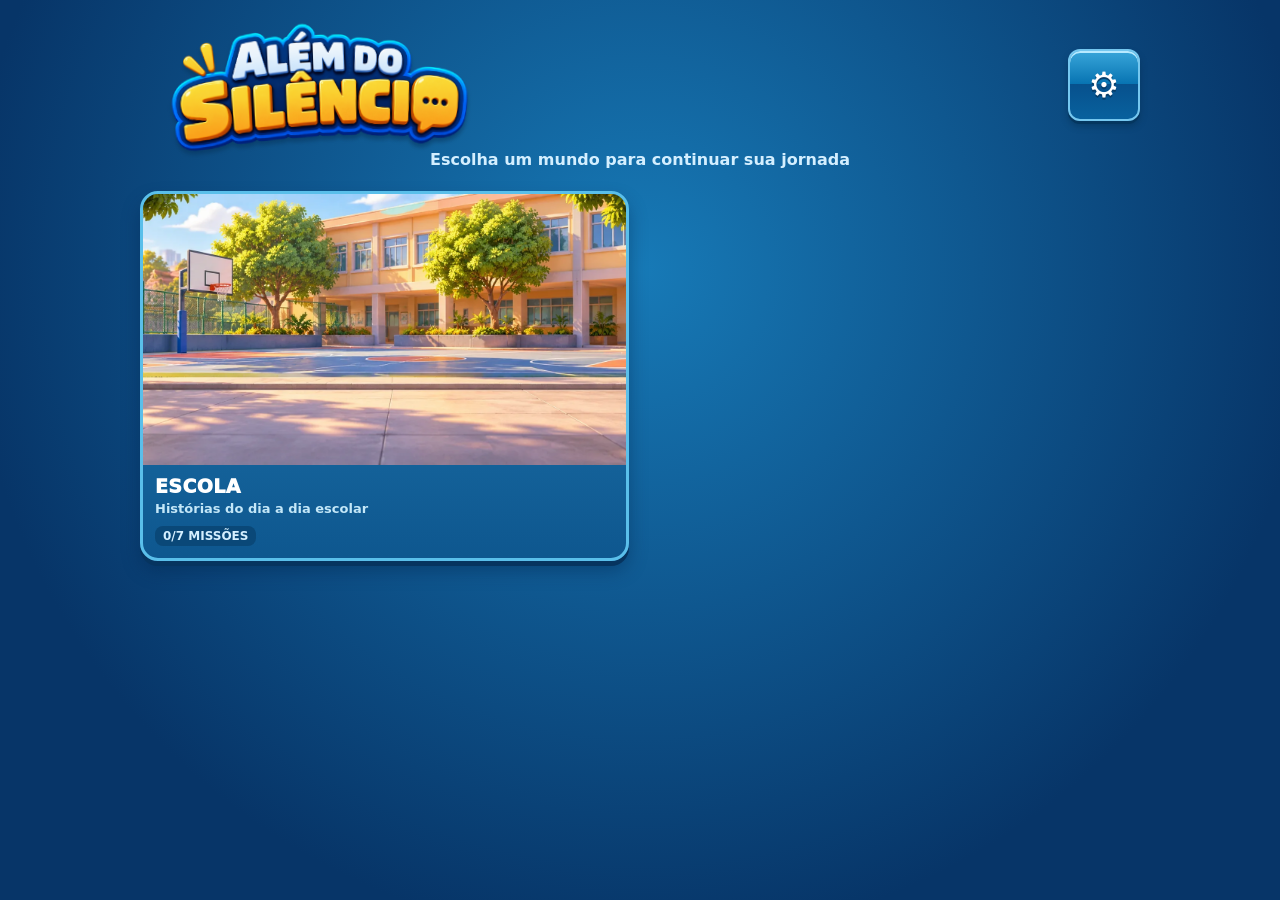
==== index.html @ 33784afb "Deploy build from f1fb8d6c50ee6f59d7b14e1302b7bab1263e22e4" ====
<!doctype html>
<html lang="pt-BR">
<head>
<meta charset="utf-8">
<meta name="viewport" content="width=device-width, initial-scale=1, viewport-fit=cover">
<meta name="theme-color" content="#eda1a8">
<link rel="manifest" href="./manifest.webmanifest">
<link rel="icon" type="image/png" sizes="192x192" href="./assets/icons/icon-192.png">
<link rel="apple-touch-icon" href="./assets/icons/apple-touch-icon.png">
<meta name="apple-mobile-web-app-capable" content="yes">
<meta name="apple-mobile-web-app-status-bar-style" content="black-translucent">
<meta name="apple-mobile-web-app-title" content="Além do Silêncio">
<title>Além do Silêncio — Protótipo</title>
<style>
:root{--bg:#dff4ff;--panel:#f8fcff;--panel2:#e8f5fc;--ink:#183c57;--muted:#5c7890;--mint:#b2f276;--gold:#ffd65a;--line:#a8c9dc}
*{box-sizing:border-box}html,body{margin:0;width:100%;height:100%;overflow:hidden;background:var(--bg);color:var(--ink);font-family:system-ui,-apple-system,BlinkMacSystemFont,"Segoe UI",sans-serif;overscroll-behavior:none}
button{font:inherit;color:inherit;border:0;cursor:pointer;touch-action:manipulation}button[hidden]{display:none!important}
#app{height:100dvh;min-height:100%;width:100%;position:relative;overflow:hidden;background:#dff4ff}
#loadingScreen{position:fixed;inset:0;z-index:1100;display:flex;align-items:center;justify-content:center;transform:none;padding:24px;background:linear-gradient(160deg,#155f98,#062b50);color:#fff;text-align:center;border-radius:0;box-shadow:none}#loadingScreen[hidden]{display:none!important}#loadingScreen .loading-content{width:min(80vw,380px)}#loadingScreen img{display:block;width:100%;height:auto;filter:drop-shadow(0 6px 5px #001d3d88)}#loadingScreen p{margin:24px 0 0;color:#e4f7ff;font-size:clamp(16px,2vw,20px);font-weight:700}#loadingScreen .loading-track{height:10px;margin:18px auto 0;max-width:260px;overflow:hidden;border:1px solid #83d8ff;border-radius:999px;background:#09385f}#loadingProgress{display:block;width:0;height:100%;background:linear-gradient(90deg,#ffcb35,#fff399);transition:width .2s ease}@media(prefers-reduced-motion:reduce){#loadingProgress{transition:none}}
#rotateScreen{display:none;position:fixed;inset:0;z-index:1000;align-items:center;justify-content:center;padding:calc(24px + env(safe-area-inset-top,0px)) calc(24px + env(safe-area-inset-right,0px)) calc(24px + env(safe-area-inset-bottom,0px)) calc(24px + env(safe-area-inset-left,0px));background:linear-gradient(160deg,#0b5187,#062b50);color:#fff;text-align:center;overflow:auto}
#rotateScreen .rotate-content{max-width:340px}#rotateScreen .rotate-icon{width:112px;height:112px;margin:0 auto 24px;display:grid;place-items:center;border:2px solid #86d9ff;border-radius:32px;background:#16699d;box-shadow:0 6px 0 #06375f}#rotateScreen svg{width:76px;height:76px}#rotateScreen h1{margin:0 0 12px;font-size:clamp(24px,7vw,32px);line-height:1.15}#rotateScreen p{margin:0;color:#d9f3ff;font-size:16px;line-height:1.5}#rotateScreen:focus{outline:none}
@media (orientation:portrait) and (max-width:767px){#app{position:fixed;top:0;left:0;width:100dvh;height:100dvw;min-height:0;transform:rotate(90deg) translateY(-100%);transform-origin:top left;overflow:hidden}#rotateScreen{display:none!important}}
#game{position:absolute;inset:0;width:100%;height:100%;display:block;background:#42aef4;touch-action:none}
#game canvas{display:block;width:100%;height:100%;touch-action:none;image-rendering:auto}
#topbar{position:absolute;z-index:4;top:env(safe-area-inset-top,0);left:0;right:0;padding:12px 14px;display:flex;align-items:center;justify-content:space-between;pointer-events:none}
.brand{font-size:11px;letter-spacing:.14em;font-weight:800;text-shadow:0 2px 8px #0008}.top-actions{display:flex;gap:8px;pointer-events:auto}
#topbar{filter:drop-shadow(0 2px 3px #17405a66)}
.iconbtn{background:#f5fbffeF;color:#17405d;border:2px solid #ffffff;border-radius:999px;padding:9px 13px;font-size:12px;font-weight:850;box-shadow:0 3px 0 #19618a55}
#objective{position:absolute;z-index:3;top:64px;left:14px;right:14px;padding:10px 13px;border:2px solid #ffffff;background:#f5fbfff0;border-radius:18px;font-size:12px;color:#174a6c;backdrop-filter:blur(8px);box-shadow:0 4px 0 #16426333}
#controls{position:absolute;z-index:3;left:0;right:0;bottom:calc(10px + env(safe-area-inset-bottom,0));height:116px;pointer-events:none}
#stickBase,#stickRightBase{position:absolute;bottom:2px;width:104px;height:104px;border-radius:50%;background:#203d5980;border:4px solid #ffffffdf;box-shadow:0 4px 0 #143856aa,inset 0 0 0 3px #ffffff40;pointer-events:auto;touch-action:none}#stickBase{left:14px}#stickRightBase{right:14px}
#stick,#stickRight{position:absolute;left:24px;top:24px;width:48px;height:48px;border-radius:50%;background:linear-gradient(145deg,#fff,#c8e7f7);border:3px solid #ffffff;box-shadow:0 4px 12px #102c4677;transform:translate(0,0);pointer-events:none}.stick-label{position:absolute;left:50%;transform:translateX(-50%);bottom:-17px;color:#fff;font-size:9px;font-weight:900;text-shadow:0 2px 4px #000;white-space:nowrap}
#stickRightBase.action-btn{display:flex;flex-direction:column;align-items:center;justify-content:center;gap:4px;padding:0;cursor:pointer;user-select:none;-webkit-user-select:none;transition:transform .08s ease,box-shadow .08s ease}
#stickRightBase.action-btn:active{transform:translateY(3px);box-shadow:0 1px 0 #143856aa,inset 0 0 0 3px #ffffff40}
#stickRightBase .action-icon{width:42px;height:42px;color:#fff;filter:drop-shadow(0 2px 3px #102c4677);pointer-events:none}
#stickRightBase .stick-label{position:static;transform:none;bottom:auto}
#lookLabel{position:absolute;right:18px;bottom:12px;color:#fff9;font-size:10px;text-align:right;text-shadow:0 1px 5px #000;pointer-events:none}
#interact{position:absolute;right:22px;bottom:45px;width:76px;height:76px;border-radius:50%;background:linear-gradient(145deg,#c5ff83,#86dc48);color:#17425e;border:4px solid #fff;font-size:12px;font-weight:900;box-shadow:0 5px 0 #35794c,0 8px 18px #0004;pointer-events:auto;display:none}
#dialogue,#modal{position:absolute;z-index:8;inset:0;background:#17456870;display:none;align-items:flex-end;justify-content:center;padding:16px 14px calc(16px + env(safe-area-inset-bottom,0));backdrop-filter:blur(3px)}
.dialog-card,.modal-card{width:100%;max-width:520px;background:#f8fcff;border:2px solid #ffffff;border-radius:4px;padding:18px;color:var(--ink);box-shadow:0 16px 50px #123c5b55;max-height:88%;overflow:auto}
.eyebrow{font-size:10px;letter-spacing:.16em;text-transform:uppercase;color:#337d6a;font-weight:850}
h1,h2,p{margin-top:0}h1{font-size:30px;line-height:1.05;margin-bottom:10px}h2{font-size:21px;margin-bottom:10px}.dialog-card h2{margin-top:7px}
.bodycopy{font-size:14px;line-height:1.55;color:#36536a;margin-bottom:14px}
.choices{display:grid;gap:9px;margin-top:14px}
.choice{background:#e8f4fb;border:1px solid #b8d3e3;border-radius:16px;padding:13px;text-align:left;font-size:13px;line-height:1.35;color:#183c57}
.choice:active{transform:scale(.99);background:#d5ecf8}
.primary{background:var(--mint);color:#102438;border-radius:14px;padding:13px 16px;font-weight:850;width:100%;font-size:14px}
.secondary{background:#eaf5fb;border:1px solid #b5d0e0;border-radius:14px;padding:12px 14px;width:100%;font-size:13px;color:#214a66}
.row{display:flex;gap:9px}.row>*{flex:1}
.small{font-size:11px;color:#5c7890;line-height:1.45}
#toast{position:absolute;z-index:5;left:16px;right:16px;bottom:165px;background:#f5fbfff2;color:#1e4964;border:2px solid #ffffff;border-radius:16px;padding:12px 14px;font-size:12px;line-height:1.45;display:none;box-shadow:0 5px 16px #123c5b44}
#startScreen{position:absolute;z-index:7;inset:0;background:linear-gradient(180deg,#e58f9b66 0%,#28486455 40%,#17364cee 72%,#102640 100%),radial-gradient(ellipse at 50% 25%,#ffd28a,transparent 48%);display:flex;align-items:flex-end;padding:28px 22px calc(26px + env(safe-area-inset-bottom,0))}
.start-content{width:100%;max-width:500px;margin:auto}
.kicker{color:var(--mint);font-size:10px;letter-spacing:.2em;font-weight:900}
.subtitle{color:#d0dbea;font-size:15px;line-height:1.45;margin:0 0 22px}
.start-art{height:34vh;min-height:190px;max-height:310px;position:relative;margin:0 -4px 22px;overflow:hidden;border-radius:3px;border:3px solid #18354e;image-rendering:auto;background:linear-gradient(#31a8f2 0%,#b0eaff 48%,#a1e65d 49%,#43bf50 100%);border:2px solid #ffffffaa;box-shadow:0 10px 24px #08213e66}
.school{position:absolute;left:12%;right:12%;top:28%;height:44%;background:linear-gradient(90deg,#e47d3e,#f09a4d);clip-path:polygon(8% 0,92% 0,100% 100%,0 100%);box-shadow:0 8px 20px #17243a66}
.school:before{content:"";position:absolute;inset:16% 8%;background:repeating-linear-gradient(90deg,#37a6cd 0 13%,transparent 13% 19%)}
.sun{position:absolute;width:70px;height:70px;border-radius:50%;background:#ffe16a;right:14%;top:10%;box-shadow:0 0 50px #fff9}
.path{position:absolute;bottom:-15%;left:35%;width:30%;height:65%;background:#f2ce58;clip-path:polygon(38% 0,62% 0,100% 100%,0 100%)}
.start-note{font-size:11px;color:#b8c5d8;margin-top:12px;text-align:center}
#helpBadge{position:absolute;z-index:4;left:14px;bottom:calc(145px + env(safe-area-inset-bottom,0));background:#101a2bd9;border:1px solid #ffffff35;border-radius:12px;padding:8px 10px;font-size:10px}
#progressbar{height:5px;background:#ffffff20;border-radius:99px;overflow:hidden;margin:10px 0 14px}
#progressfill{height:100%;width:0;background:var(--mint);transition:width .3s}

/* Apresentacao visual: storyboard, falas curtas e foco no personagem. */
#dialogue{align-items:center;padding:12px 12px calc(12px + env(safe-area-inset-bottom,0));}
.dialog-card{padding:16px;max-height:90%;border-radius:24px;background:linear-gradient(155deg,#1c2d47,#142137);border:1px solid #ffffff30;}
.story-head{display:flex;align-items:center;justify-content:space-between;margin-bottom:12px}
.story-step{font-size:10px;font-weight:900;letter-spacing:.14em;color:#8ee0c1}
.story-dots{display:flex;gap:5px;align-items:center}
.story-dots i{display:block;width:6px;height:6px;border-radius:50%;background:#ffffff35}
.story-dots i.active{width:19px;border-radius:9px;background:#8ee0c1}
.story-visual{position:relative;height:178px;border-radius:19px;overflow:hidden;margin-bottom:14px;background:linear-gradient(180deg,#38a8ef 0%,#c4edff 52%,#8ae055 53%,#45bc4a 100%);border:2px solid #ffffff55}
.story-visual:before{content:"";position:absolute;left:8%;right:8%;bottom:30px;height:72px;background:linear-gradient(#f3a054 0 12%,#e17d42 13% 100%);clip-path:polygon(8% 0,92% 0,100% 100%,0 100%);opacity:.96}
.story-visual:after{content:"";position:absolute;left:0;right:0;bottom:25px;height:3px;background:#e1e8db88;transform:rotate(-2deg)}
.story-sun{position:absolute;right:13%;top:17px;width:39px;height:39px;border-radius:50%;background:#ffe16a;box-shadow:0 0 34px #fff7}
.story-ball{position:absolute;left:13%;bottom:30px;width:28px;height:28px;border:3px solid #f7f4e9;border-radius:50%;background:radial-gradient(circle at 50% 50%,#263b50 0 23%,transparent 25%);box-shadow:0 3px 6px #0005;z-index:2}
.story-ball:before,.story-ball:after{content:"";position:absolute;background:#263b50;border-radius:50%}
.story-ball:before{width:9px;height:9px;left:6px;top:1px}.story-ball:after{width:8px;height:8px;right:1px;bottom:3px}
.story-bench{position:absolute;left:50%;bottom:44px;width:116px;height:8px;transform:translateX(-50%);background:#684f40;border-radius:3px;box-shadow:0 12px 0 -2px #684f40;z-index:2}
.story-bench:before,.story-bench:after{content:"";position:absolute;top:5px;width:5px;height:28px;background:#4b3b34}
.story-bench:before{left:10px}.story-bench:after{right:10px}
.story-lucas{position:absolute;z-index:3;left:50%;bottom:50px;width:46px;height:78px;transform:translateX(-50%)}
.story-lucas .head{position:absolute;top:0;left:13px;width:22px;height:24px;border-radius:48% 48% 45% 45%;background:#d8a982;box-shadow:inset 0 6px 0 #302a2b}
.story-lucas .body{position:absolute;left:5px;top:22px;width:36px;height:40px;border-radius:12px 12px 5px 5px;background:#263f5a}
.story-lucas .leg{position:absolute;top:54px;width:17px;height:16px;border-radius:4px;background:#202d3b}
.story-lucas .leg.one{left:5px;transform:rotate(12deg)}.story-lucas .leg.two{right:5px;transform:rotate(-12deg)}
.story-scene-label{position:absolute;left:12px;top:11px;padding:6px 9px;border-radius:99px;background:#102438b8;color:#f4f7fb;font-size:9px;font-weight:900;letter-spacing:.1em}
.story-title{font-size:23px;line-height:1.05;margin:0 0 10px}
.story-track{display:grid;grid-template-columns:repeat(3,minmax(0,1fr));gap:7px;margin:12px 0}
.story-tile{min-width:0;background:#253a55;border:1px solid #ffffff17;border-radius:14px;padding:10px 8px 9px;text-align:center}
.story-tile .tile-icon{display:grid;place-items:center;width:32px;height:32px;margin:0 auto 7px;border-radius:11px;background:#8ee0c11a;font-size:18px}
.story-tile strong{display:block;font-size:9px;letter-spacing:.09em;color:#8ee0c1;margin-bottom:4px}
.story-tile span{display:block;font-size:11px;line-height:1.2;color:#e5edf6}
.story-quote{display:flex;gap:10px;align-items:center;padding:11px 12px;background:#101a2b;border:1px solid #ffffff20;border-radius:15px;margin:12px 0}
.quote-mark{font-size:27px;line-height:1;color:#8ee0c1;font-weight:900}
.story-quote p{font-size:13px;line-height:1.3;margin:0;color:#f4f7fb}
.story-foot{font-size:10px;line-height:1.35;color:#b8c5d8;margin:8px 2px 12px}
.story-choices{display:grid;gap:8px;margin:12px 0}
.story-choice{display:flex;align-items:center;gap:11px;width:100%;min-height:61px;padding:10px 12px;border-radius:15px;background:#253a55;border:1px solid #526681;text-align:left}
.story-choice:active{transform:scale(.99);background:#34506e}
.choice-symbol{display:grid;place-items:center;flex:0 0 38px;width:38px;height:38px;border-radius:12px;background:#8ee0c11c;font-size:19px}
.choice-copy{display:block;min-width:0}.choice-copy strong{display:block;font-size:13px;margin-bottom:3px}.choice-copy small{display:block;font-size:11px;line-height:1.25;color:#bfccdc}
.feedback-hero{display:flex;align-items:center;gap:12px;margin:6px 0 14px;padding:13px;border-radius:16px;background:linear-gradient(100deg,#284a52,#243951);border:1px solid #8ee0c133}
.feedback-symbol{display:grid;place-items:center;flex:0 0 45px;height:45px;border-radius:14px;background:#8ee0c126;color:#8ee0c1;font-size:25px}
.feedback-hero strong{display:block;font-size:15px}.feedback-hero span{display:block;font-size:11px;color:#c5d4e2;margin-top:3px}
.learning-pill{display:inline-flex;align-items:center;gap:6px;padding:7px 9px;border-radius:99px;background:#8ee0c119;color:#b8f1dc;font-size:10px;font-weight:800;margin:2px 3px 2px 0}
.support-note{display:flex;align-items:flex-start;gap:10px;margin:10px 0;padding:11px 12px;border-radius:15px;background:#20374a;border:1px solid #8ee0c133}
.support-icon{display:grid;place-items:center;flex:0 0 32px;width:32px;height:32px;border-radius:10px;background:#8ee0c11a;font-size:17px}
.support-note strong{display:block;font-size:9px;letter-spacing:.1em;color:#8ee0c1;margin:1px 0 4px}
.support-note p{font-size:11px;line-height:1.35;color:#e1eaf2;margin:0}
.badge-unlock{position:relative;display:flex;align-items:center;gap:12px;padding:10px 13px;margin:8px 0 13px;border-radius:17px;background:linear-gradient(105deg,#fff2b8,#ffdb70 58%,#ffefb0);border:2px solid #fff;color:#49370d;box-shadow:0 5px 0 #c58c30,0 8px 18px #0003;overflow:hidden;animation:badge-panel-in .55s cubic-bezier(.2,.85,.25,1.18) both}
.badge-medal{position:relative;display:grid;place-items:center;flex:0 0 52px;width:52px;height:52px;border-radius:50%;background:radial-gradient(circle at 34% 27%,#fff8b1 0 9%,#ffc92e 10% 43%,#e78d17 44% 68%,#b96013 69%);border:3px solid #fff5bf;box-shadow:0 2px 0 #ad671d,inset 0 0 0 2px #e89d1b;animation:medal-drop .85s cubic-bezier(.16,.82,.24,1.35) both}
.badge-medal:before,.badge-medal:after{content:"";position:absolute;z-index:-1;top:35px;width:14px;height:21px;background:linear-gradient(#ee4a50,#bb2738);clip-path:polygon(0 0,100% 0,82% 100%,50% 78%,18% 100%)}
.badge-medal:before{left:5px;transform:rotate(12deg)}.badge-medal:after{right:5px;transform:rotate(-12deg);background:linear-gradient(#4aa9e7,#2674bf)}
.badge-medal span{color:#fff9c7;font-size:25px;text-shadow:0 2px 2px #a65210}
.badge-copy{display:block;min-width:0;flex:1}.badge-copy strong{display:block;font-size:9px;letter-spacing:.13em;color:#916012}.badge-copy b{display:block;font-size:15px;margin:2px 0}.badge-copy small{display:block;font-size:10px;color:#705322}
.badge-spark{position:absolute;right:12px;top:7px;color:#fff;font-size:24px;text-shadow:0 1px 6px #e79b18;animation:spark-twinkle 1s ease-in-out infinite alternate}
@keyframes medal-drop{0%{opacity:0;transform:translateY(-70px) rotate(-55deg) scale(.25)}65%{opacity:1;transform:translateY(4px) rotate(12deg) scale(1.18)}82%{transform:translateY(-3px) rotate(-5deg) scale(.96)}100%{transform:translateY(0) rotate(0) scale(1)}}
@keyframes badge-panel-in{0%{opacity:0;transform:translateY(-24px) scale(.92)}100%{opacity:1;transform:translateY(0) scale(1)}}
@keyframes spark-twinkle{from{opacity:.45;transform:scale(.75) rotate(-12deg)}to{opacity:1;transform:scale(1.1) rotate(15deg)}}
@media(prefers-reduced-motion:reduce){.badge-unlock,.badge-medal,.badge-spark{animation:none}}
.journal-badges{display:grid;gap:7px;margin:12px 0}
.journal-badge-copy{display:block}.journal-badge-copy small{display:block;color:var(--gold);font-size:8px;font-weight:900;letter-spacing:.12em}.journal-badge-copy strong{display:block;font-size:11px;margin-top:2px}
.completion-actions{margin-top:12px}
.journal-hero{display:flex;align-items:center;gap:12px;padding:14px;border-radius:18px;background:linear-gradient(120deg,#284852,#243951);border:1px solid #8ee0c133;margin:12px 0}
.journal-book{display:grid;place-items:center;flex:0 0 54px;height:54px;border-radius:16px;background:#8ee0c122;font-size:29px;transform:rotate(-4deg)}
.journal-hero h2{font-size:19px;margin:4px 0 0}.journal-count{margin-left:auto;align-self:flex-start;padding:6px 8px;border-radius:99px;background:#101a2b80;color:#cceede;font-size:9px;font-weight:850;white-space:nowrap}
.journal-path{margin:10px 0 16px}.journal-path .story-tile{padding:9px 5px}.journal-path .story-tile strong{font-size:8px}.journal-path .story-tile span{font-size:10px}
.journal-section{display:flex;align-items:center;justify-content:space-between;margin:15px 2px 8px}.journal-section strong{font-size:12px}.journal-section span{font-size:9px;color:var(--muted)}
.journal-entry{margin:0 0 7px;border:1px solid #ffffff1c;border-radius:14px;background:#20314a;overflow:hidden}
.journal-entry summary{display:flex;align-items:center;gap:10px;padding:10px;cursor:pointer;list-style:none;min-height:58px}
.journal-entry summary::-webkit-details-marker{display:none}.journal-entry summary:focus-visible{outline:2px solid var(--mint);outline-offset:-3px;border-radius:14px}
.journal-entry-icon{display:grid;place-items:center;flex:0 0 36px;height:36px;border-radius:12px;background:#8ee0c119;font-size:18px}
.journal-entry-copy{display:block;min-width:0;flex:1}.journal-entry-copy strong{display:block;font-size:11px}.journal-entry-copy small{display:block;color:#bfccdc;font-size:10px;line-height:1.25;margin-top:3px}
.journal-entry-toggle{display:grid;place-items:center;flex:0 0 24px;height:24px;border-radius:50%;background:#ffffff0d;color:var(--mint);font-size:15px}
.journal-entry-toggle:before{content:"+"}.journal-entry[open] .journal-entry-toggle:before{content:"−"}
.journal-entry-body{margin:0;padding:0 13px 12px 56px;color:#dce6f1;font-size:11px;line-height:1.45}
.journal-skills{display:grid;grid-template-columns:repeat(2,minmax(0,1fr));gap:7px;margin:8px 0 14px}
.journal-skill{display:flex;align-items:center;gap:8px;padding:9px;border-radius:13px;background:#21324b;border:1px solid #ffffff14}
.journal-skill-icon{font-size:17px}.journal-skill strong{display:block;font-size:10px}.journal-skill small{display:block;font-size:9px;color:#b8c5d8;margin-top:2px}
.journal-badge{display:flex;align-items:center;gap:9px;padding:10px 12px;margin:12px 0;border-radius:14px;background:#f3cf8517;border:1px solid #f3cf8540}
.journal-badge>span:first-child{font-size:22px}.journal-badge small{display:block;color:var(--gold);font-size:8px;font-weight:900;letter-spacing:.12em}.journal-badge strong{display:block;font-size:11px;margin-top:2px}
.journal-empty{display:grid;place-items:center;text-align:center;padding:16px;border-radius:14px;background:#20314a;color:#c7d5e5;font-size:11px;line-height:1.4}
/* Interface clara inspirada no cartão de conquista; mantém o cenário colorido em destaque. */
#startScreen{color:#fff}
.kicker{color:#d6ff9d;text-shadow:0 1px 5px #17405a}
.subtitle{color:#f0f8ff;text-shadow:0 1px 4px #17405a}
.start-note{color:#e3f2fa;text-shadow:0 1px 4px #17405a}
.brand{display:flex;align-items:center;gap:8px;color:#fff}
.player-avatar{display:block;width:34px;height:34px;border:2px solid #fff;border-radius:50%;box-shadow:0 2px 0 #174c7270;background:#72c9ff}
.story-lucas{position:absolute;z-index:3;left:50%;bottom:2px;width:126px;height:166px;object-fit:contain;transform:translateX(-50%);filter:drop-shadow(0 4px 3px #184d3d44)}
#helpBadge{background:#f7fcffed;color:#214a66;border:2px solid #fff;box-shadow:0 3px 0 #17608b44}
.dialog-card{background:linear-gradient(160deg,#ffffff,#f1f9fe);border:3px solid #244867;border-radius:4px;box-shadow:0 7px 0 #244867}
.story-step{color:#35836f}
.story-dots i{background:#bad0dc}
.story-dots i.active{background:#71c94d}
.story-tile{background:linear-gradient(155deg,#fff,#edf7fc);border:1px solid #d6e8f1;box-shadow:0 3px 8px #2857730c;color:#183c57}
.story-tile .tile-icon{background:#e3f5d8}
.story-tile strong{color:#40844a}
.story-tile span{color:#536f84}
.story-quote{background:#eaf5fc;border:1px solid #cde2ee}
.quote-mark{color:#398c7c}
.story-quote p{color:#21465f}
.story-foot{color:#5c7588}
.story-choice{background:linear-gradient(110deg,#fff,#edf7fc);border:1px solid #c6dce9;color:#183c57;box-shadow:0 3px 0 #d8e9f2}
.story-choice:active{background:#e3f3fb}
.choice-symbol{background:#e0f4d8}
.choice-copy small{color:#5b7488}
.feedback-hero{background:linear-gradient(110deg,#e3f8db,#e9f6ff);border:1px solid #d1e9d0}
.feedback-symbol{background:#d6f1c9;color:#397c45}
.feedback-hero span{color:#5b7488}
.learning-pill{background:#e5f6d9;color:#397447}
.support-note{background:#eaf6fc;border:1px solid #cfe5f0}
.support-icon{background:#dff1fa}
.support-note strong{color:#367b69}
.support-note p{color:#34566d}
.completion-actions .secondary{background:#fff}
.journal-hero{background:linear-gradient(120deg,#e3f7df,#e9f6ff);border:1px solid #cce5d1;color:#183c57}
.journal-book{background:#d7f0d0}
.journal-count{background:#fff;color:#37745f}
.journal-section span{color:#698297}
.journal-entry{background:#fff;border:1px solid #d5e6ef;box-shadow:0 2px 7px #24506a0b}
.journal-entry-copy small{color:#607c90}
.journal-entry-toggle{background:#e7f4ec;color:#37804c}
.journal-entry-body{color:#3e5b70}
.journal-skill{background:#fff;border:1px solid #d8e8ef}
.journal-skill small{color:#698297}
.journal-badge{background:#fff7d9;border:1px solid #f0d486;color:#49370d}
.journal-badge-copy small{color:#916012}
.journal-empty{background:#eef7fb;color:#4f6d82}
.hall-story{background:linear-gradient(180deg,#8ec8dc 0 42%,#d9c7a1 42% 66%,#91664c 66% 100%);image-rendering:auto}
.hall-story:before{left:7%;right:7%;bottom:24px;height:52px;background:repeating-linear-gradient(90deg,#607982 0 3px,#8dc6cb 3px 44px,#607982 44px 48px);clip-path:none;opacity:1}
.hall-story:after{height:9px;bottom:18px;background:repeating-linear-gradient(90deg,#76583f 0 38px,#b18a5e 38px 42px);transform:none}
.hall-window{position:absolute;left:8%;top:20px;width:27%;height:56px;background:linear-gradient(90deg,#8ed5e2 48%,#69858a 49% 53%,#8ed5e2 54%);border:5px solid #76533f;box-shadow:inset 0 -8px #c2e7e6}
.hall-door{position:absolute;left:49%;bottom:23px;width:20%;height:104px;background:linear-gradient(#78b6bd 0 42%,#70503e 43%);border:5px solid #654a3b}
.hall-lockers{position:absolute;right:8%;bottom:23px;width:25%;height:55px;background:repeating-linear-gradient(90deg,#426f78 0 24px,#8eb0a0 24px 28px);border:4px solid #57483d}
.hall-teacher{position:absolute;z-index:1;left:57%;bottom:28px;width:22px;height:56px;background:linear-gradient(#704436 0 20%,#e9ad86 20% 40%,#31856f 40% 80%,#26384c 80%);box-shadow:-6px 9px #26384c,6px 9px #26384c}
.hall-story .story-scene-label{z-index:2}
.support-story{background:linear-gradient(180deg,#9ed6d6 0 44%,#eee4ce 44% 68%,#967654 68% 100%);image-rendering:auto}
.support-story:before{left:11%;right:11%;bottom:22px;height:38px;background:repeating-linear-gradient(90deg,#73553f 0 34px,#b58b5c 34px 38px);clip-path:none;opacity:1}
.support-story:after{height:8px;bottom:18px;background:repeating-linear-gradient(90deg,#76583f 0 38px,#b18a5e 38px 42px);transform:none}
.support-window{position:absolute;left:8%;top:19px;width:24%;height:53px;background:linear-gradient(90deg,#9ed6d6 48%,#60777a 49% 53%,#9ed6d6 54%);border:5px solid #725542}
.support-board{position:absolute;left:42%;top:25px;width:28%;height:47px;background:#e0b879;border:4px solid #8a6548}
.support-books{position:absolute;right:7%;bottom:22px;width:28%;height:61px;background:repeating-linear-gradient(90deg,#b58b5c 0 18px,#7d9b78 18px 36px,#9a7650 36px 54px);border:4px solid #73553f}
.support-story .story-scene-label{z-index:2}
.garden-story{background:linear-gradient(180deg,#83c7e4 0 46%,#b7dc8a 46% 69%,#66ad52 69% 100%);image-rendering:auto}
.garden-story:before{left:0;right:0;bottom:22px;height:45px;background:repeating-linear-gradient(90deg,#d6c39b 0 46px,#c8b58d 46px 50px);clip-path:none;opacity:1}
.garden-story:after{height:7px;bottom:17px;background:#4a8848;transform:none}
.garden-tree{position:absolute;left:17%;bottom:43px;width:13px;height:76px;background:#76523a;box-shadow:-24px -27px 0 5px #2f7845,22px -34px 0 4px #4b9d50,4px -51px 0 8px #6eba59}
.garden-path{position:absolute;left:34%;right:16%;bottom:25px;height:37px;background:#d8c89d;clip-path:polygon(10% 0,90% 0,100% 100%,0 100%)}
.garden-bench{position:absolute;right:12%;bottom:30px;width:66px;height:10px;background:#8c6342;box-shadow:0 5px #704833,7px 7px 0 -2px #704833,52px 7px 0 -2px #704833}
.garden-story .story-scene-label{z-index:2}
.cafeteria-story{background:linear-gradient(180deg,#9ed6e3 0 43%,#f0e7cf 43% 69%,#d6c39b 69% 100%);image-rendering:auto}
.cafeteria-story:before{left:7%;right:7%;bottom:24px;height:56px;background:repeating-linear-gradient(90deg,#9b6248 0 36px,#b87a54 36px 40px);clip-path:none;opacity:1}
.cafeteria-story:after{height:8px;bottom:19px;background:#684b3d;transform:none}
.cafeteria-window{position:absolute;left:8%;top:20px;width:26%;height:54px;background:linear-gradient(90deg,#9ed6d6 47%,#60777a 48% 53%,#9ed6d6 54%);border:5px solid #70523e}
.cafeteria-menu{position:absolute;left:46%;top:22px;width:29%;height:45px;background:#f4d88b;border:5px solid #4f4450}
.cafeteria-table{position:absolute;right:8%;bottom:26px;width:25%;height:25px;background:#b87a54;box-shadow:0 21px #684b3d}
.cafeteria-story .story-scene-label{z-index:2}
.library-story{background:linear-gradient(180deg,#9bcddd 0 43%,#eadfc3 43% 69%,#87674f 69% 100%);image-rendering:auto}
.library-story:before{left:8%;right:8%;bottom:24px;height:52px;background:repeating-linear-gradient(90deg,#704d3c 0 34px,#b17e54 34px 38px);clip-path:none;opacity:1}
.library-story:after{height:8px;bottom:18px;background:#604536;transform:none}
.library-window{position:absolute;left:7%;top:18px;width:23%;height:58px;background:linear-gradient(90deg,#a5e2e4 47%,#60777a 48% 53%,#a5e2e4 54%);border:5px solid #70523e}
.library-shelf{position:absolute;left:42%;top:22px;width:39%;height:91px;background:repeating-linear-gradient(180deg,#8b6044 0 8px,#d0ab73 8px 13px,#739477 13px 23px,#a75c4f 23px 32px,#8b6044 32px 38px);border:5px solid #594238;box-shadow:0 7px #5c4336}
.library-table{position:absolute;right:8%;bottom:28px;width:28%;height:14px;background:#a56d48;box-shadow:0 8px #674934,6px 8px 0 -2px #674934,calc(100% - 12px) 8px 0 -2px #674934}
.library-story .story-scene-label{z-index:2}
.modal-card>div[style*="background:#21324b"]{background:#eaf6fc!important;border:1px solid #d1e5ef}
.modal-card .story-track+.story-foot{color:#5c7588}
@media(max-height:700px){.story-visual{height:140px}.story-tile{padding:7px 5px}.story-tile span{font-size:10px}.dialog-card{padding:13px}}

#objective{font-family:ui-monospace,Consolas,monospace;font-weight:800;border:2px solid #244867;border-radius:2px;box-shadow:0 4px 0 #244867}.iconbtn,.primary,.secondary{border-radius:3px;border:2px solid #244867;box-shadow:0 4px 0 #244867}.story-tile,.story-choice,.journal-entry,.journal-skill,.journal-badge,.journal-empty{border-radius:3px}.start-art{border:3px solid #214363;box-shadow:0 5px 0 #214363}.dialog-card,.modal-card{border-radius:3px;border:3px solid #244867;box-shadow:0 7px 0 #244867}.brand{font-family:ui-monospace,Consolas,monospace}.player-avatar{image-rendering:auto;border-radius:3px}.brand{font-size:10px}.top-actions{gap:5px}#topbar{padding:7px 9px}#objective{top:48px;left:9px;right:9px;padding:7px 10px;font-size:10px;max-width:360px}#helpBadge{bottom:calc(132px + env(safe-area-inset-bottom,0));left:8px;font-size:9px;padding:6px 8px}@media(max-height:420px){#controls{height:90px;bottom:7px}.stick-label{bottom:-12px;font-size:8px}#startScreen{padding:7px 18px!important}.start-art{height:13vh!important;min-height:75px!important;margin:0 0 7px}.start-content h1{font-size:25px;margin-bottom:5px}.subtitle{font-size:12px;margin-bottom:8px}.start-note{font-size:9px;margin-top:6px}.dialog-card{max-height:94%;padding:11px}.story-visual{height:90px}.story-track{margin:6px 0}.story-tile{padding:6px 4px}.story-foot{margin:4px 2px 7px}#dialogue{padding:5px}}

/* Mapa da jornada em tela cheia, responsivo a diferentes orientações. */
#startScreen{display:none;align-items:stretch;padding:0;overflow:hidden;background:#79bb38;color:#fff}
.journey-screen{position:relative;display:grid;grid-template-rows:auto minmax(0,1fr) auto;width:100%;height:100%;isolation:isolate;background:linear-gradient(180deg,#8dd24c 0%,#65ae32 100%);overflow:hidden}
.journey-screen:before,.journey-screen:after{content:"";position:absolute;z-index:-1;pointer-events:none}
.journey-screen:before{inset:0;background:radial-gradient(ellipse at 15% 22%,#a5dc51 0 12%,transparent 13%),radial-gradient(ellipse at 76% 30%,#82c53b 0 17%,transparent 18%),radial-gradient(ellipse at 42% 78%,#8dcc3e 0 18%,transparent 19%),linear-gradient(180deg,#304d27 0 8%,transparent 8% 92%,#477432 92%)}
.journey-screen:after{width:26%;height:130%;right:-4%;top:-12%;background:#30b9d1;clip-path:polygon(55% 0,100% 0,100% 100%,20% 100%,46% 78%,35% 58%,68% 39%,48% 21%);opacity:.92;border-left:8px solid #64e4dd}
.journey-top{display:flex;align-items:center;justify-content:space-between;gap:16px;padding:clamp(10px,2.5vh,22px) clamp(16px,4vw,54px);background:linear-gradient(100deg,#7614c6,#a000df 58%,#6b10b2);border-bottom:4px solid #4c1686;box-shadow:0 4px 0 #ffffff30;z-index:3}
.journey-title{font-size:clamp(16px,3vw,30px);font-weight:1000;letter-spacing:.035em;text-shadow:0 3px 0 #4d1788;white-space:nowrap}.journey-kicker{display:block;font-size:clamp(8px,1.2vw,12px);letter-spacing:.16em;opacity:.8;margin-bottom:2px}
.journey-progress-box{min-width:150px;max-width:34vw;display:flex;align-items:center;gap:10px;background:#43136fb0;border:2px solid #ffffff55;border-radius:5px;padding:7px 12px;font-weight:900;font-size:clamp(10px,1.7vw,16px)}
.journey-progress-icon{display:grid;place-items:center;width:36px;height:36px;flex:none;border-radius:50%;background:#f5d94f;color:#43286d;border:3px solid #fff3a3;font-size:18px;box-shadow:0 3px 0 #3d286b}
.journey-status{display:flex;align-items:center;justify-content:flex-end;gap:clamp(5px,1vw,12px);min-width:0}.journey-totals{display:flex;gap:clamp(5px,1vw,12px);align-items:center;font-size:clamp(9px,1.1vw,13px);font-weight:800;white-space:nowrap}.journey-total{display:flex;align-items:center;gap:4px}.journey-total-icon{font-size:1.3em}
@media(max-width:700px){.journey-top{gap:5px}.journey-title{font-size:clamp(12px,2.5vw,18px)}.journey-totals{gap:5px;font-size:9px}.journey-total{gap:2px}.journey-progress-box{font-size:9px}.journey-progress-icon{width:24px;height:24px}}
.journey-track{position:relative;min-height:0;overflow:hidden}
.journey-terrain{position:absolute;width:100%;height:100%;inset:0}
.journey-river{fill:none;stroke:#168bb5;stroke-width:42;stroke-linecap:round;opacity:.86}.journey-river-light{fill:none;stroke:#53d9dd;stroke-width:5;stroke-linecap:round;stroke-dasharray:20 18;opacity:.8}
.journey-road-shadow{fill:none;stroke:#74852e;stroke-width:50;stroke-linecap:round;stroke-linejoin:round;opacity:.7}.journey-road{fill:none;stroke:#f0cd68;stroke-width:40;stroke-linecap:round;stroke-linejoin:round}
.journey-decor{position:absolute;font-size:clamp(22px,5vh,48px);filter:drop-shadow(0 3px 0 #38682d);user-select:none}.journey-decor.tree{font-size:clamp(23px,5.5vh,54px)}.jd1{left:4%;top:12%}.jd2{left:19%;top:56%}.jd3{left:37%;top:18%}.jd4{left:55%;top:65%}.jd5{left:72%;top:10%}.jd6{left:87%;top:48%}.journey-school{position:absolute;right:4%;top:4%;width:clamp(78px,14vw,170px);height:clamp(48px,12vh,105px);background:#bd7041;border:4px solid #71442d;box-shadow:0 8px 0 #52792c;clip-path:polygon(0 30%,48% 0,100% 30%,100% 100%,0 100%)}.journey-school:before{content:"";position:absolute;inset:40% 15% 0;background:repeating-linear-gradient(90deg,#76d0d2 0 20%,#bd7041 20% 28%)}.journey-school:after{content:"BIBLIOTECA";position:absolute;left:0;right:0;top:31%;text-align:center;font-size:clamp(7px,1.2vh,11px);font-weight:1000;color:white;text-shadow:0 1px #633a28}
.journey-stops{position:absolute;inset:0;margin:0;padding:0;list-style:none}.journey-stop{position:absolute;display:flex;align-items:center;gap:8px;transform:translate(-50%,-50%);max-width:24vw}.journey-stop:nth-child(1){left:9%;top:78%}.journey-stop:nth-child(2){left:23%;top:38%}.journey-stop:nth-child(3){left:38%;top:76%}.journey-stop:nth-child(4){left:51%;top:32%}.journey-stop:nth-child(5){left:66%;top:76%}.journey-stop:nth-child(6){left:79%;top:38%}.journey-stop:nth-child(7){left:90%;top:78%;flex-direction:row-reverse}.journey-stop:nth-child(7) .journey-stop-copy{text-align:right}
.journey-node{position:relative;display:grid;place-items:center;flex:none;width:clamp(36px,7vh,64px);height:clamp(36px,7vh,64px);border-radius:50%;background:radial-gradient(circle at 35% 28%,#fff 0 12%,#ece8f5 13% 58%,#aaa7b2 59% 68%,#4c4856 69%);border:3px solid #4b4658;box-shadow:0 4px 0 #263d2b,0 0 0 3px #ffffff85;color:#312455;font-size:clamp(16px,3vh,27px);font-weight:1000;text-shadow:0 1px #fff;transition:transform .2s,filter .2s}
.journey-stop-copy{display:flex;flex-direction:column;gap:2px;padding:6px 9px;background:#24442edb;border:1px solid #ffffff65;border-radius:4px;box-shadow:0 3px 0 #42682b;min-width:90px}.journey-stop-copy strong{font-size:clamp(8px,1.45vh,13px);line-height:1.05;white-space:nowrap}.journey-stop-copy small{font-size:clamp(7px,1.2vh,11px);color:#e1f3d1;white-space:nowrap}.journey-stop-copy em{display:none;font-size:8px;font-style:normal;font-weight:1000;letter-spacing:.08em;color:#ffe77a}
.journey-stop:nth-child(4),.journey-stop:nth-child(6){flex-direction:row-reverse}.journey-stop:nth-child(4) .journey-stop-copy,.journey-stop:nth-child(6) .journey-stop-copy{text-align:right}.journey-stop:nth-child(5){flex-direction:column-reverse}.journey-stop:nth-child(5) .journey-stop-copy{text-align:center}
.journey-stop.is-current .journey-node{background:radial-gradient(circle at 35% 28%,#fff 0 12%,#f3e47d 13% 58%,#d7a928 59% 68%,#874ca7 69%);border-color:#6625a0;box-shadow:0 4px 0 #4d286a,0 0 0 4px #d9a9ff;transform:scale(1.14)}.journey-stop.is-current .journey-stop-copy{background:#7618c9ed;border-color:#ffef9b}.journey-stop.is-current em{display:block}.journey-stop.is-done .journey-node{background:radial-gradient(circle at 35% 28%,#fff 0 12%,#c5f074 13% 58%,#68b944 59% 68%,#3d753c 69%);color:#234a2d}.journey-stop.is-done .journey-stop-copy em{display:block;color:#b8f879}.journey-stop.is-locked{filter:saturate(.65);opacity:.87}
.journey-stop.is-replayable{cursor:pointer}.journey-stop.is-replayable .journey-node{box-shadow:0 4px 0 #263d2b,0 0 0 3px #ffffff85,0 0 0 6px #b8f87970}.journey-stop.is-replayable:hover .journey-node,.journey-stop.is-replayable:focus-visible .journey-node{transform:scale(1.13);filter:brightness(1.08)}.journey-stop.is-replayable:focus-visible{outline:3px solid #fff49a;outline-offset:6px;border-radius:10px}.journey-stop.is-done .journey-stop-copy em{display:none}
.journey-bottom{z-index:3;display:flex;align-items:center;justify-content:center;gap:10px;padding:clamp(7px,1.8vh,16px) max(14px,env(safe-area-inset-left,0px)) calc(clamp(7px,1.8vh,16px) + env(safe-area-inset-bottom,0px));background:linear-gradient(90deg,#7612bb,#9a0cda,#7412bb);border-top:4px solid #58188d;box-shadow:0 -4px 0 #ffffff30}.journey-bottom .primary,.journey-bottom .secondary{width:auto;min-width:min(220px,42vw);padding:10px 20px;font-size:clamp(11px,1.8vw,16px)}.journey-bottom .primary{background:#ffe66b;color:#3a2860;border-color:#f7ffa4;box-shadow:0 4px 0 #4d286a}.journey-bottom .secondary{background:#5e1d8e;color:#fff;border-color:#e2b1ff;box-shadow:0 4px 0 #421a68}.journey-note{position:absolute;left:12px;bottom:calc(100% + 4px);padding:4px 7px;background:#25432dd9;border-radius:3px;color:#fff;font-size:clamp(7px,1.1vh,10px)}
@media(max-width:640px){.journey-top{padding:8px 10px;gap:8px}.journey-progress-box{min-width:auto;padding:5px 7px;gap:6px}.journey-progress-icon{width:28px;height:28px;font-size:14px}.journey-stop-copy{padding:4px 6px;min-width:0}.journey-stop{gap:5px}.journey-stop:nth-child(1){left:8%;top:80%}.journey-stop:nth-child(2){left:26%;top:58%}.journey-stop:nth-child(3){left:43%;top:34%}.journey-stop:nth-child(4){left:60%;top:59%}.journey-stop:nth-child(5){left:77%;top:34%}.journey-stop:nth-child(6){left:87%;top:75%}.journey-stop-copy small{display:none}.journey-stop-copy strong{white-space:normal;max-width:68px}.journey-school{right:2%}}
@media(max-height:420px){.journey-top{padding:4px 14px}.journey-title{font-size:clamp(14px,3.2vw,23px)}.journey-progress-icon{width:27px;height:27px}.journey-stop-copy{padding:3px 6px}.journey-bottom{padding-top:4px;padding-bottom:calc(4px + env(safe-area-inset-bottom,0px))}.journey-bottom .primary,.journey-bottom .secondary{padding:7px 15px}.journey-school{bottom:2%}}

/* Os falantes recebem balões no cenário; só a área de pergunta e escolhas recebe cliques. */
#dialogue{z-index:6;inset:0;padding:0;background:transparent;backdrop-filter:none;display:none;pointer-events:none}
/* O modal é sempre a camada superior: #learningScroll.is-summary usa z-index:20
   e, sem isto, um modal aberto durante o diálogo ficaria escondido atrás do
   painel de conhecimento (que ainda assim seria inert, bloqueando cliques). */
#modal{z-index:30}
#dialogue.character-conversation{display:block}
#dialogueCard.character-bubble{position:absolute;left:50%;top:50%;transform:translate(-50%,-100%);width:min(290px,38vw);max-height:min(44vh,390px);overflow:auto;padding:0;background:transparent;color:#183c57;border:0;box-shadow:none;pointer-events:auto;overscroll-behavior:contain}
#dialogueCard.character-bubble.voice-busy{pointer-events:none}
#dialogueCard.character-bubble:after{display:none}
#dialogueCard.character-bubble .story-head,#dialogueCard.character-bubble .story-visual,#dialogueCard.character-bubble .story-track:not(.journal-path),#dialogueCard.character-bubble .story-foot{display:none!important}
#dialogueCard.character-bubble .story-title{font-size:14px;line-height:1.2;margin:0 0 6px;color:#34734d}
#dialogueCard.character-bubble .story-quote{position:relative;display:block;width:fit-content;max-width:92%;margin:8px 0 10px;padding:8px 11px;background:#e7f6fc;color:#183c57;border:2px solid #8bc8d7;border-radius:12px 12px 12px 4px;box-shadow:0 3px 0 #c3e3eb}
#dialogueCard.character-bubble .story-quote:after{content:"";position:absolute;left:12px;bottom:-7px;width:10px;height:10px;background:#e7f6fc;border-right:2px solid #8bc8d7;border-bottom:2px solid #8bc8d7;transform:rotate(45deg)}
#dialogueCard.character-bubble .story-quote p{font-size:13px;line-height:1.32;color:#183c57}
#dialogueCard.character-bubble .dialogue-exchange{display:flex;flex-direction:column;gap:6px;margin:8px 0 10px}
#dialogueCard.character-bubble .speech-bubble{position:relative;width:fit-content;max-width:91%;padding:7px 10px;border:2px solid #82b8ca;border-radius:12px 12px 12px 4px;background:#e7f6fc;color:#183c57;box-shadow:0 3px 0 #c3e3eb}
#dialogueCard.character-bubble .speech-bubble.player{align-self:flex-end;border-color:#5591ca;border-radius:12px 12px 4px 12px;background:#e8f0ff;box-shadow:0 3px 0 #c2d5ed}
#dialogueCard.character-bubble .speech-bubble span{display:block;margin-bottom:2px;color:#34734d;font-size:9px;font-weight:1000;text-transform:uppercase;letter-spacing:.04em}
#dialogueCard.character-bubble .speech-bubble.player span{color:#3a6496}
#dialogueCard.character-bubble .speech-bubble p{margin:0;color:#183c57;font-size:12px;line-height:1.3}
#characterSpeech,#playerSpeech{position:absolute;z-index:9;display:none;width:min(34vw,250px);pointer-events:none}
#characterSpeech.has-content,#playerSpeech.has-content{display:block}
#characterSpeech .story-quote{position:relative;display:block;width:fit-content;max-width:100%;margin:0;padding:9px 12px;background:#e7f6fc;color:#183c57;border:2px solid #82b8ca;border-radius:12px 12px 12px 4px;box-shadow:0 4px 0 #c3e3eb}
#characterSpeech .story-quote:after{content:"";position:absolute;left:12px;bottom:-7px;width:10px;height:10px;background:#e7f6fc;border-right:2px solid #82b8ca;border-bottom:2px solid #82b8ca;transform:rotate(45deg)}
#characterSpeech.speaker-left .story-quote:after{left:auto;right:12px;transform:rotate(-45deg)}
#characterSpeech .story-quote p{margin:0;color:#183c57;font-size:13px;line-height:1.32}
#characterSpeech .quote-mark{display:none}
#playerSpeech .speech-bubble,#characterSpeech .speech-bubble{position:relative;width:fit-content;max-width:100%;padding:8px 11px;border:2px solid #82b8ca;border-radius:12px 12px 12px 4px;background:#e7f6fc;color:#183c57;box-shadow:0 4px 0 #c3e3eb}
#playerSpeech .speech-bubble.player{border-color:#5591ca;border-radius:12px 12px 4px 12px;background:#e8f0ff;box-shadow:0 4px 0 #c2d5ed}
#playerSpeech .speech-bubble.player:after{content:"";position:absolute;left:12px;bottom:-7px;width:10px;height:10px;background:#e8f0ff;border-left:2px solid #5591ca;border-bottom:2px solid #5591ca;transform:rotate(-45deg)}
#characterSpeech .speech-bubble.character:after{content:"";position:absolute;left:12px;bottom:-7px;width:10px;height:10px;background:#e7f6fc;border-right:2px solid #82b8ca;border-bottom:2px solid #82b8ca;transform:rotate(45deg)}
#playerSpeech.speaker-left .speech-bubble.player:after{left:auto;right:12px;transform:rotate(45deg);border-left:0;border-right:2px solid #5591ca}
#characterSpeech.speaker-left .speech-bubble.character:after{left:auto;right:12px;transform:rotate(-45deg);border-right:0;border-left:2px solid #82b8ca}
#playerSpeech .speech-bubble span,#characterSpeech .speech-bubble span{display:block;margin-bottom:2px;color:#34734d;font-size:9px;font-weight:1000;text-transform:uppercase;letter-spacing:.04em}
#playerSpeech .speech-bubble.player span{color:#3a6496}
#playerSpeech .speech-bubble p,#characterSpeech .speech-bubble p{margin:0;color:#183c57;font-size:12px;line-height:1.3}
#playerSpeech .is-speaking,#characterSpeech .is-speaking{animation:voicePulse .75s ease-in-out infinite alternate}
#playerSpeech .speech-bubble.is-speaking:before,#characterSpeech .speech-bubble.is-speaking:before,#characterSpeech .story-quote.is-speaking:before{content:"🔊";position:absolute;right:8px;top:7px;font-size:12px;line-height:1;filter:drop-shadow(0 1px 0 #fff)}
#playerSpeech .speech-bubble.is-speaking span,#characterSpeech .speech-bubble.is-speaking span,#characterSpeech .story-quote.is-speaking span{padding-right:18px}
@keyframes voicePulse{from{filter:brightness(1);transform:translateY(0)}to{filter:brightness(1.07);transform:translateY(-2px)}}
#playerSpeech .story-choices{display:flex;flex-direction:column;gap:7px;width:100%;pointer-events:auto}
#playerSpeech .story-choice{display:flex;align-items:center;width:100%;min-height:44px;padding:7px 9px;text-align:left;border:2px solid #5591ca;border-radius:13px 13px 4px 13px;background:#e8f0ff;color:#183c57;box-shadow:0 3px 0 #c2d5ed;cursor:pointer}
#playerSpeech .story-choice:active{transform:translateY(2px);box-shadow:0 1px 0 #c2d5ed}
#playerSpeech .story-choice .choice-symbol{flex:0 0 28px;width:28px;height:28px;display:grid;place-items:center;border-radius:7px;background:#cce1fa;font-size:15px}
#playerSpeech .story-choice .choice-copy{display:flex;flex-direction:column;gap:2px;margin-left:7px}.player-choice-label{margin:0 0 4px;color:#3a6496;font-size:9px;font-weight:1000;letter-spacing:.04em}
#dialogueCard.character-bubble .quote-mark{display:none}
#dialogueCard.character-bubble .small{margin:0 0 6px;font-size:11px}
#dialogueCard.character-bubble .story-choices{gap:6px;margin:8px 0 0}
#dialogueCard.character-bubble .story-choice{min-height:42px;padding:6px 8px;gap:8px;border-radius:8px}
#dialogueCard.character-bubble .choice-symbol{flex-basis:30px;width:30px;height:30px;border-radius:7px;font-size:16px}
#dialogueCard.character-bubble .choice-copy strong{font-size:11px;margin-bottom:1px}
#dialogueCard.character-bubble .choice-copy small{font-size:9px;line-height:1.2}
#dialogueCard.character-bubble .feedback-hero{margin:4px 0 8px;padding:8px;gap:8px;border-radius:9px}
#dialogueCard.character-bubble .feedback-symbol{flex-basis:34px;height:34px;font-size:20px;border-radius:8px}
#dialogueCard.character-bubble .feedback-hero strong{font-size:12px}
#dialogueCard.character-bubble .feedback-hero span{font-size:10px}
#dialogueCard.character-bubble .bodycopy{font-size:11px;line-height:1.35;margin:7px 0}
#dialogueCard.character-bubble .support-note{gap:7px;margin:7px 0;padding:7px 8px;border-radius:8px}
#dialogueCard.character-bubble .support-icon{flex-basis:25px;width:25px;height:25px;font-size:14px}
#dialogueCard.character-bubble .support-note p{font-size:10px}
#dialogueCard.character-bubble .badge-unlock{gap:8px;padding:7px 9px;margin:3px 0 8px;border-radius:10px}
#dialogueCard.character-bubble .badge-medal{flex-basis:38px;width:38px;height:38px}
#dialogueCard.character-bubble .badge-copy strong{font-size:8px}
#dialogueCard.character-bubble .badge-copy b{font-size:12px}
#dialogueCard.character-bubble .badge-copy small{font-size:9px}
#dialogueCard.character-bubble .primary,#dialogueCard.character-bubble .secondary{padding:8px 10px;font-size:11px;border-radius:7px}
@media(max-height:420px){#dialogueCard.character-bubble{max-height:46vh;padding:9px 11px}#dialogueCard.character-bubble .story-choice{min-height:36px}.character-bubble .story-choices{gap:4px}}
/* As explicações ficam num pergaminho fixo; o balão continua junto ao personagem. */
#learningScroll{position:absolute;z-index:12;right:12px;bottom:calc(112px + env(safe-area-inset-bottom,0px));width:min(320px,34vw);max-height:min(44vh,300px);display:none;flex-direction:column;color:#51381f;background:repeating-linear-gradient(0deg,#f5e5ba 0 3px,#f0dba7 3px 7px);border:3px solid #8d6334;border-radius:7px 14px 7px 14px;box-shadow:0 5px 0 #634629,0 10px 25px #182f4266;pointer-events:auto;overflow:hidden}
#learningScroll.has-content.is-open{display:flex}
#learningToggle{display:none;position:absolute;z-index:8;right:12px;bottom:calc(112px + env(safe-area-inset-bottom,0px));padding:8px 10px;border:2px solid #704c2b;border-radius:10px;background:#e7bf72;color:#56391e;box-shadow:0 3px 0 #704c2b;font-weight:1000;font-size:11px;pointer-events:auto}
#learningToggle.has-content{display:block}
#topbar #learningToggle{position:static;z-index:auto;right:auto;bottom:auto;flex:none;padding:9px 10px;font-size:11px}
.collection-heading{display:flex;align-items:center;justify-content:space-between;gap:12px}.collection-heading h2{margin:0}.collection-close{flex:none;display:grid;place-items:center;width:36px;height:36px;border-radius:50%;border:2px solid #d0e4ed;background:#eef7fb;color:#17405d;font-size:22px;line-height:1;cursor:pointer}
.learning-scroll-title{flex:none;padding:8px 11px;background:linear-gradient(90deg,#a56b35,#c9924f);border-bottom:2px solid #704c2b;color:#fff4d5;font-size:10px;font-weight:1000;letter-spacing:.08em;text-shadow:0 1px #573b21}
#learningScrollContent{overflow:auto;min-height:0;padding:9px 11px 11px;overscroll-behavior:contain}
#learningScrollContent .story-title{margin:0 0 7px;color:#674521;font-size:16px;line-height:1.2}
#learningScrollContent .small,#learningScrollContent .bodycopy,#learningScrollContent .story-foot{margin:5px 0;color:#583f28;font-size:11px;line-height:1.35}
#learningScrollContent .story-track{margin:7px 0}
#learningScrollContent .story-tile{padding:6px 4px;background:#fff5d9;border-color:#c9a46c;color:#684b2d}
#learningScrollContent .story-tile span{color:#6d5739}
#learningScrollContent .feedback-hero{margin:0 0 7px;padding:7px;background:#ffefca;border-color:#c39758}
#learningScrollContent .feedback-hero strong{color:#674521;font-size:12px}
#learningScrollContent .feedback-hero span{color:#705839;font-size:10px}
#learningScrollContent .feedback-symbol{flex-basis:34px;height:34px;font-size:20px}
#learningScrollContent .support-note{margin:7px 0;padding:7px;background:#fff4d8;border-color:#c9a46c}
#learningScrollContent .support-note p{color:#583f28;font-size:10px}
#learningScrollContent .badge-unlock{margin:2px 0 8px;padding:7px;background:linear-gradient(135deg,#fff4c9,#f1d88b);border-color:#bc8a35}
@media(max-width:700px){#learningScroll{right:8px;bottom:calc(104px + env(safe-area-inset-bottom,0px));width:min(250px,37vw);max-height:43vh}#learningToggle{right:8px;bottom:calc(104px + env(safe-area-inset-bottom,0px));padding:7px 8px;font-size:10px}.learning-scroll-title{padding:6px 8px;font-size:9px}#learningScrollContent{padding:7px 8px 9px}#learningScrollContent .story-title{font-size:13px}#learningScrollContent .story-track{display:flex;gap:4px}#learningScrollContent .story-tile{padding:4px 2px}#learningScrollContent .story-tile strong,#learningScrollContent .story-tile span{font-size:8px;line-height:1.15}#learningScrollContent .story-tile .tile-icon{font-size:14px}}
@media(max-height:420px){#learningScroll{bottom:calc(96px + env(safe-area-inset-bottom,0px));max-height:44vh}#dialogueCard.character-bubble{width:min(290px,42vw)}}


/* O aprendizado encerra cada conversa antes de avançar de mapa. */
#learningScroll.is-summary{left:50%;top:50%;right:auto;bottom:auto;transform:translate(-50%,-50%);width:min(620px,calc(100% - 32px));max-height:calc(100% - 32px);z-index:20;box-shadow:0 8px 28px #182f4280,0 0 0 100vmax #102b43b8}
#learningScroll.is-summary .learning-scroll-title{font-size:14px;padding:12px 16px}
#learningScroll.is-summary #learningScrollContent{padding:12px 16px;font-size:14px}
#learningScroll.is-summary .bodycopy,#learningScroll.is-summary .story-foot,#learningScroll.is-summary .support-note p{font-size:14px;line-height:1.5}
#learningScroll.is-summary .feedback-hero strong{font-size:17px}
#learningScroll.is-summary .feedback-hero span{font-size:13px}
#learningScrollActions{display:none;flex:none;gap:10px;padding:10px 16px 14px;border-top:1px solid #c9a46c;background:#f5e5ba}
#learningScroll.is-summary #learningScrollActions{display:flex;justify-content:flex-end;flex-wrap:wrap}
#learningScrollActions button{min-height:44px;margin:0}
#dialogueCard.learning-pending{visibility:hidden;pointer-events:none}
#app.feedback-speaking #learningScroll,#app.feedback-speaking #learningToggle,#app.feedback-speaking #playerSpeech{display:none!important}
#app.learning-summary #learningToggle,#app.learning-summary #playerSpeech,#app.learning-summary #characterSpeech{display:none!important}
@media(max-height:420px){#learningScroll.is-summary{max-height:calc(100% - 16px)}#learningScroll.is-summary .learning-scroll-title{padding:7px 12px}#learningScrollActions{padding:7px 12px}}

/* Celebração de fim de mapa: faixa, estrelas, confetes e resultado da jornada. */
#modal.completion-modal{align-items:center;padding:12px}
#modalCard.completion-card{position:relative;max-width:480px;max-height:94%;overflow:auto;padding:0 15px 14px;text-align:center;color:#fff;background:linear-gradient(180deg,#0e83e7 0 45%,#1762c9 100%);border:4px solid #ffd84c;border-radius:14px;box-shadow:0 8px 0 #154187,0 18px 40px #0b244c99}
.completion-stage{position:relative;overflow:hidden;margin:0 -15px;padding:14px 15px 12px;background:radial-gradient(circle at 12% 18%,#ffffff42 0 3px,transparent 4px),radial-gradient(circle at 83% 31%,#fff049 0 3px,transparent 4px),linear-gradient(180deg,#16407c,#0d74d7 48%,#1962c6)}
.completion-stage:before,.completion-stage:after{content:"✦  •  ✦  •  ✦";position:absolute;top:9px;color:#ffdc46;font-size:20px;letter-spacing:10px;transform:rotate(-9deg);opacity:.95}.completion-stage:before{left:-12px}.completion-stage:after{right:-16px;transform:rotate(10deg);color:#ff6680}
.completion-stars{position:relative;z-index:1;display:flex;justify-content:center;align-items:center;gap:3px;color:#ffbc2d;font-size:clamp(29px,7vh,56px);line-height:.9;text-shadow:0 3px 0 #b76617,0 0 12px #fff07b}.completion-stars span:nth-child(2){font-size:1.3em;transform:translateY(-3px)}.completion-stars span:last-child{color:#dceaff;text-shadow:0 3px 0 #6585ae}
.completion-ribbon{position:relative;z-index:2;margin:0 auto -2px;width:min(380px,92%);padding:8px 18px;background:linear-gradient(#ee4f4f,#b51f38);border:3px solid #7d1e30;border-radius:5px;color:#fff7d8;font-size:clamp(17px,3.3vh,28px);font-weight:1000;letter-spacing:.04em;text-shadow:0 3px 0 #79223a;box-shadow:0 5px 0 #781d31}.completion-ribbon:before,.completion-ribbon:after{content:"";position:absolute;top:7px;width:29px;height:38px;background:#bd253b;border:3px solid #7d1e30;z-index:-1}.completion-ribbon:before{left:-26px;transform:skewY(-22deg)}.completion-ribbon:after{right:-26px;transform:skewY(22deg)}
.completion-card .completion-content{padding:12px 2px 0}.completion-card .completion-content>[data-completion-screen]{display:none}.completion-card .completion-content>.eyebrow{display:none}.completion-card .eyebrow{margin:0 0 4px;color:#dcefff;font-size:10px;letter-spacing:.09em}.completion-card h2{margin:0 0 7px;color:#fff;font-size:clamp(21px,4vh,30px);line-height:1.1;text-shadow:0 3px 0 #154187}.completion-card .bodycopy,.completion-card .story-foot{color:#f4f9ff;font-size:15px;line-height:1.42}.completion-card .journal-hero{margin:11px 0;padding:11px 13px;text-align:left;background:linear-gradient(135deg,#ffeeb0,#ffc95a);border:3px solid #9c6416;color:#51301b;box-shadow:0 4px 0 #9c6416}.completion-card .journal-hero h2{color:#683b19;font-size:19px;text-shadow:none}.completion-card .journal-hero .eyebrow{color:#96611b}.completion-card .story-track{gap:5px;margin:10px 0}.completion-card .story-tile{padding:7px 3px;background:#e8f4ff;border:2px solid #7bb9f0;color:#16416b}.completion-card .story-tile span{color:#38688e}.completion-card .tile-icon{font-size:18px}.completion-card .primary{background:linear-gradient(#ffdf5d,#f5aa25);border-color:#fff1a4;color:#633b15;box-shadow:0 4px 0 #a76715;font-weight:1000}.completion-card .secondary{background:#eaf5ff;border-color:#a8d5f7;color:#1f5684;box-shadow:0 4px 0 #6c9ec6}.completion-card .completion-actions{margin-top:12px;display:grid;grid-template-columns:1fr 1fr;gap:9px}.completion-card .completion-actions .primary,.completion-card .completion-actions .secondary{width:100%;margin:0;font-size:11px}
#modalCard.next-map-card{max-width:460px;text-align:center;background:linear-gradient(180deg,#f8fcff,#d9efff);border-color:#287cb9;box-shadow:0 7px 0 #195682,0 18px 40px #0b244c66}.next-map-intro{padding:10px 7px}.next-map-icon{display:grid;place-items:center;width:58px;height:58px;margin:0 auto 8px;border-radius:50%;background:#ffe27a;border:3px solid #b97a22;font-size:30px;box-shadow:0 4px 0 #b97a22}.next-map-intro .eyebrow{color:#23638f;font-weight:1000}.next-map-intro h2{font-size:clamp(24px,4vh,33px);line-height:1.1;color:#174d78}.next-map-intro p{margin:11px auto 16px;max-width:390px;color:#254a65;font-size:clamp(16px,2.8vh,20px);line-height:1.4;font-weight:700}.next-map-intro .primary{font-size:14px}
@media(max-height:420px){#modalCard.completion-card{max-width:520px;padding:0 11px 9px}.completion-stage{margin:0 -11px;padding:8px 11px}.completion-stars{font-size:30px}.completion-ribbon{padding:5px 12px;font-size:17px}.completion-card .completion-content{padding-top:7px}.completion-card h2{font-size:20px}.completion-card .bodycopy{margin:5px 0;font-size:13px}.completion-card .journal-hero{margin:7px 0;padding:7px}.completion-card .story-track{display:none}.completion-card .primary,.completion-card .secondary{padding:8px;font-size:10px}.next-map-intro p{font-size:15px;margin:8px auto 12px}.next-map-icon{width:44px;height:44px;font-size:23px;margin-bottom:5px}}
.journey-track.many-stops{overflow:auto}.journey-track.many-stops .journey-terrain{display:none}.journey-track.many-stops .journey-stops{position:relative;display:grid;grid-template-columns:repeat(auto-fit,minmax(155px,1fr));gap:10px;padding:12px}.journey-track.many-stops .journey-stop{position:relative;left:auto;top:auto;transform:none;max-width:none;flex-direction:row}.journey-track.many-stops .journey-stop-copy{text-align:left}
</style>
<link rel="stylesheet" href="assets/style3d/design-tokens.css">
<link rel="stylesheet" href="assets/style3d/style.css">
<link rel="stylesheet" href="assets/style3d/journey-ui.css">
<link rel="stylesheet" href="assets/style3d/components.css">
<link rel="stylesheet" href="assets/style3d/buttons.css">
</head>
<body>
<div id="loadingScreen" class="art-loading" role="status" aria-live="polite"><div class="loading-content"><img class="ui-logo ui-logo-float" src="assets/style3d/logo-jornada.png" alt="Além do Silêncio"><p id="loadingMessage">Preparando sua jornada…</p><div class="loading-track" aria-hidden="true"><span id="loadingProgress"></span></div></div></div>
<section id="rotateScreen" tabindex="-1" aria-labelledby="rotateTitle" aria-describedby="rotateDescription">
 <div class="rotate-content"><div class="rotate-icon" aria-hidden="true"><svg viewBox="0 0 80 80" fill="none"><rect x="25" y="10" width="30" height="52" rx="5" transform="rotate(-18 25 10)" stroke="#fff" stroke-width="4"/><path d="M51 17c10 2 17 10 18 20m0 0-6-5m6 5 4-7" stroke="#ffdc62" stroke-width="4" stroke-linecap="round" stroke-linejoin="round"/><path d="M18 64h44" stroke="#8fdcff" stroke-width="4" stroke-linecap="round"/></svg></div><h1 id="rotateTitle">Vire o celular de lado</h1><p id="rotateDescription">Para jogar, use o celular na horizontal. A jornada aparecerá automaticamente quando você girar a tela.</p></div>
</section>
<div id="app">
<div id="game" role="img" aria-label="Ambiente interativo da quadra escolar"></div>
<div id="topbar"><ads-journey-profile id="hudProfile" compact progress-id="hudJourneyProgress"></ads-journey-profile><div class="top-actions"><ads-count-button id="hudMedals" button-id="medalsBtn" count="0" label="Ver" singular="medalha" plural="medalhas">🏅</ads-count-button><ads-count-button id="hudKnowledge" button-id="knowledgeBtn" count="0" label="Ver" singular="conhecimento" plural="conhecimentos">📖</ads-count-button><button class="iconbtn" id="helpBtn" aria-label="Ajuda e apoio">?</button><button id="learningToggle" type="button" aria-expanded="false">📜 DICAS</button><button class="iconbtn" id="pauseBtn" aria-label="Pausar">Ⅱ</button></div></div>
<button class="iconbtn" id="homeBtn" type="button" aria-label="Voltar à tela inicial" hidden><svg viewBox="0 0 64 64" aria-hidden="true"><path d="M5 30 32 7l27 23-5 8-5-4v24H16V34l-5 4z" fill="#fff4dc" stroke="#123955" stroke-width="4" stroke-linejoin="round"/><path d="M7 29 32 7l26 22-5 7L32 19 12 36z" fill="#f36a36" stroke="#762b22" stroke-width="3" stroke-linejoin="round"/><path d="M27 57V39h12v18" fill="#7c4a29" stroke="#57311d" stroke-width="2"/></svg></button>
<div id="objective">Objetivo: atravesse a quadra e chegue até Lucas.</div>
<div id="controls">
 <div id="stickBase" aria-label="Analógico esquerdo: mover"><div id="stick"></div><span class="stick-label">MOVER</span></div>
 <button id="stickRightBase" class="action-btn action-btn-jump" type="button" aria-label="Pular"><svg viewBox="0 0 48 48" class="action-icon" aria-hidden="true"><path d="M24 10 L38 24 H29 V38 H19 V24 H10 Z" fill="currentColor"/></svg><span class="stick-label">PULAR</span></button>
 <div id="lookLabel"></div>
</div>
<div id="toast"></div>
<div id="dialogue" aria-live="polite"><div class="dialog-card" id="dialogueCard"></div></div>
<div id="playerSpeech" aria-live="polite" aria-label="Fala do jogador"></div><div id="characterSpeech" aria-live="polite" aria-label="Fala do personagem"></div>
<aside id="learningScroll" aria-label="Dicas e explicações da conversa" aria-live="polite"><div class="learning-scroll-title" tabindex="-1">📜 DICAS E CONTEXTO</div><div id="discoveryRewards" hidden></div><div id="learningScrollContent"></div><div id="learningScrollActions"></div></aside>
<ads-modal-surface id="modal"><div class="modal-card" id="modalCard"></div></ads-modal-surface>
<div id="startScreen">
 <main class="journey-screen" aria-labelledby="journeyTitle">
  <header class="journey-top">
   <div class="journey-top-left">
    <button class="journey-settings journey-back" id="journeyBackWorlds" type="button" aria-label="Voltar para a escolha de mundos"><svg viewBox="0 0 64 64" aria-hidden="true"><path d="M42 12 22 32l20 20" fill="none" stroke="#fff" stroke-width="9" stroke-linecap="round" stroke-linejoin="round"/></svg><span>MUNDOS</span></button>
    <ads-journey-profile id="journeyProfile" progress-id="journeyProgress" announce></ads-journey-profile>
   </div>
   <h1 class="journey-title ui-logo-float" id="journeyTitle"><img class="ui-logo" src="assets/style3d/logo-jornada.png" alt="Além do Silêncio"><span class="journey-world-name" id="journeyWorldName"></span></h1>
   <button class="journey-settings" id="journeySettings" aria-label="Configurações e ajuda">⚙</button>
  </header>
  <div class="journey-layout">
   <ads-journey-panel variant="mission" heading-id="missionTitle"><ads-panel-heading><span class="panel-icon" aria-hidden="true"><svg viewBox="0 0 64 64" aria-hidden="true"><path d="M12 12h40v46H12z" fill="#eaf5f7" stroke="#123f66" stroke-width="5" stroke-linejoin="round"/><path d="M22 8h20v9H22z" fill="#ffc53b" stroke="#8f5916" stroke-width="3"/><path d="m21 34 7 7 15-17" fill="none" stroke="#1ba8d4" stroke-width="6" stroke-linecap="round" stroke-linejoin="round"/></svg></span><h2 id="missionTitle">MISSÃO</h2></ads-panel-heading><div class="mission-body"><strong id="journeyMissionName"></strong><p id="journeyMissionObjective"></p><div class="journey-totals"><span id="journeyMedals">0 medalhas</span><span id="journeyKnowledge">0 conhecimentos</span></div></div></ads-journey-panel>
   <section class="journey-center" aria-label="Fase atual"><div class="journey-scene" id="journeyScene"><img id="journeyCharacter" src="assets/style3d/portrait-lucas.png" alt=""><div class="scene-label" id="journeySceneName">QUADRA</div></div><div class="journey-actions"><ads-action-button variant="primary" button-id="startBtn">COMEÇAR</ads-action-button><ads-action-button variant="primary" button-id="continueBtn" initially-hidden>CONTINUAR</ads-action-button><ads-action-button variant="secondary" button-id="installBtn" initially-hidden>INSTALAR NO CELULAR</ads-action-button></div></section>
   <ads-journey-window id="journeyWindow"><ads-journey-panel variant="track" heading-id="journeyTrackTitle"><ads-panel-heading><span class="panel-icon map-icon" aria-hidden="true"><svg viewBox="0 0 100 100" aria-hidden="true"><defs><linearGradient id="mapBorder" x2="0" y2="1"><stop stop-color="#ebfaff"/><stop offset="1" stop-color="#65a5cb"/></linearGradient><linearGradient id="pinRed" x2=".3" y2="1"><stop stop-color="#ff8d76"/><stop offset="1" stop-color="#df4037"/></linearGradient></defs><path d="M7 43 29 29 64 37 88 25 96 66 69 82 35 74 13 85z" fill="#113d67" stroke="#082745" stroke-width="7" stroke-linejoin="round"/><path d="M10 39 30 27 64 35 86 24 92 62 67 77 34 69 14 80z" fill="url(#mapBorder)" stroke="#27628b" stroke-width="3" stroke-linejoin="round"/><path d="M17 44 31 35 63 42 80 33 84 59 66 69 35 62 19 70z" fill="#a5d35e"/><path d="m31 35 32 7 3 27-31-7z" fill="#d6e9a1"/><path d="M61 4c-13 0-22 10-22 22 0 13 22 32 22 32s22-19 22-32C83 14 74 4 61 4z" fill="url(#pinRed)" stroke="#ad392e" stroke-width="4"/><circle cx="61" cy="25" r="7" fill="#ffe6b7" stroke="#e35d4c" stroke-width="2"/></svg></span><h2 id="journeyTrackTitle">SUA JORNADA</h2></ads-panel-heading><button class="journey-arrow" id="journeyUp" data-journey-previous type="button" aria-label="Mostrar mapas anteriores">▲</button><ol class="journey-stops" aria-label="Mapas, em ordem"></ol><button class="journey-arrow" id="journeyDown" data-journey-next type="button" aria-label="Mostrar próximos mapas">▼</button></ads-journey-panel></ads-journey-window>
  </div>
  <section id="journeyCollection" class="journey-collection" aria-live="polite" hidden></section>
  <nav class="journey-bottom" aria-label="Menu principal">
   <button class="journey-nav active" id="journeyHome" type="button" aria-current="page"><span aria-hidden="true"><svg viewBox="0 0 64 64" aria-hidden="true"><path d="M5 30 32 7l27 23-5 8-5-4v24H16V34l-5 4z" fill="#fff4dc" stroke="#123955" stroke-width="4" stroke-linejoin="round"/><path d="M7 29 32 7l26 22-5 7L32 19 12 36z" fill="#f36a36" stroke="#762b22" stroke-width="3" stroke-linejoin="round"/><path d="M27 57V39h12v18" fill="#7c4a29" stroke="#57311d" stroke-width="2"/></svg></span> JORNADA</button>
   <button class="journey-nav" id="journeyJournal" type="button"><span aria-hidden="true"><svg viewBox="0 0 64 64" aria-hidden="true"><path d="M15 6h35v52H15a6 6 0 0 1-6-6V12a6 6 0 0 1 6-6z" fill="#9a532b" stroke="#173c53" stroke-width="4"/><path d="M20 8h30v48H20z" fill="#d78742" stroke="#713617" stroke-width="3"/><path d="M25 14h20v28H25z" fill="#ffe9c8" stroke="#a9693b" stroke-width="2"/><path d="M28 20h14M28 25h14" stroke="#b58964" stroke-width="2"/><path d="M9 17h9M9 29h9M9 41h9M9 52h9" stroke="#fff2ce" stroke-width="4" stroke-linecap="round"/></svg></span> DIÁRIO</button>
   <button class="journey-nav" id="journeyLearnings" type="button"><span aria-hidden="true"><svg viewBox="0 0 64 64" aria-hidden="true"><path d="M7 14c9-4 18-3 25 3v39c-7-6-16-7-25-3z" fill="#fff0b5" stroke="#173c53" stroke-width="4" stroke-linejoin="round"/><path d="M57 14c-9-4-18-3-25 3v39c7-6 16-7 25-3z" fill="#d9f2ff" stroke="#173c53" stroke-width="4" stroke-linejoin="round"/><path d="M14 23c5-1 9 0 13 3M14 31c5-1 9 0 13 3M50 23c-5-1-9 0-13 3M50 31c-5-1-9 0-13 3" fill="none" stroke="#54a3c7" stroke-width="3" stroke-linecap="round"/></svg></span> APRENDIZADOS</button>
   <button class="journey-nav" id="journeyAchievements" type="button"><span aria-hidden="true"><svg viewBox="0 0 64 64" aria-hidden="true"><path d="M15 13H6v7c0 10 7 15 15 15M49 13h9v7c0 10-7 15-15 15" fill="none" stroke="#694b16" stroke-width="7"/><path d="M15 12H7v8c0 7 5 11 11 11M49 12h8v8c0 7-5 11-11 11" fill="none" stroke="#ffcc39" stroke-width="4"/><path d="M15 7h34l-3 19c-1 9-7 14-14 14s-13-5-14-14z" fill="#ffc82d" stroke="#734711" stroke-width="4"/><path d="M22 10h9l-3 20c-4-3-6-9-6-20" fill="#ffe984"/><path d="M28 39h8v9h8v7H20v-7h8z" fill="#e6a818" stroke="#734711" stroke-width="3"/></svg></span> CONQUISTAS</button>
  </nav>
 </main>
 </div>
 <div id="worldSelectScreen">
  <main class="world-select-screen" aria-labelledby="worldSelectTitle">
   <header class="world-select-top">
    <h1 class="journey-title ui-logo-float" id="worldSelectTitle"><img class="ui-logo" src="assets/style3d/logo-jornada.png" alt="Além do Silêncio"></h1>
    <button class="journey-settings" id="worldSelectSettings" aria-label="Configurações e ajuda">⚙</button>
   </header>
   <p class="world-select-subtitle">Escolha um mundo para continuar sua jornada</p>
   <div class="world-grid" id="worldGrid"></div>
  </main>
 </div>
</div>
<script>
{const query=matchMedia('(orientation: portrait) and (max-width: 767px)'),app=document.getElementById('app'),loading=document.getElementById('loadingScreen');function updateOrientation(){document.documentElement.classList.toggle('forced-landscape',query.matches);app.inert=!loading.hidden}query.addEventListener('change',updateOrientation);document.addEventListener('game-ready',updateOrientation);updateOrientation()}
</script>
<script src="components.js"></script>
<script src="bundle.js"></script>
</body>
</html>
---- assets/style3d/design-tokens.css ----
/* Valores extraídos das regras existentes. Não são uma escala universal. */
:root {
  --ds-font: system-ui, -apple-system, BlinkMacSystemFont, "Segoe UI", sans-serif;
  --ds-blue-deep: #084374;
  --ds-blue-panel-top: #51b6ed;
  --ds-blue-panel-bottom: #1686c4;
  --ds-blue-panel-border: #73d6ff;
  --ds-surface-top: #d6f2ff;
  --ds-surface-bottom: #b9e1f6;
  --ds-ink: #113c62;
  --ds-gold: #ffd04a;
  --ds-panel-radius: 18px;
  --ds-panel-shadow: inset 0 2px #c6edff, 0 5px 0 #075187, 0 9px 18px #032d4f99;
  --ds-gap-small: 8px;
  --ds-motion-fast: .25s;
}
---- assets/style3d/style.css ----
/* A coherent illustrated finish for the existing interface and story scenes. */
#game,#game canvas{image-rendering:auto;background:#d6dfcf}
#startScreen{background:linear-gradient(180deg,#153f5140,#112d42d9),url('background-quadra.webp') center/cover no-repeat}
.journey-screen{background:linear-gradient(145deg,#fffbf3f2,#f6f0e4ee)!important;border-radius:28px!important;box-shadow:0 24px 80px #17344355!important;border:1px solid #fff!important}
.journey-track{background:linear-gradient(#ffffff55,#ffffffbb),url('background-jardim.webp') center/cover!important;border-radius:22px!important}
.journey-decor,.journey-school{display:none!important}
.journey-terrain{opacity:.65}
.journey-node{border-radius:50%!important;box-shadow:0 4px 12px #233f4440!important}
.journey-stop-copy{border-radius:14px!important;background:#fff9efef!important;border:1px solid #e5d8c4!important}
.journey-progress-box,.primary,.secondary,.modal-card,.choice{border-radius:18px!important}
.primary{background:linear-gradient(135deg,#c6eea4,#a6d77c)!important;box-shadow:0 4px 12px #3866462b!important;border:1px solid #eefbdd!important}
.modal-card{background:#fffaf1!important;box-shadow:0 20px 70px #183b4a44!important}
.player-avatar{object-fit:cover!important;object-position:center 15%;background:#d3e7ec!important;border-radius:50%!important}
.story-visual{background:url('background-quadra.webp') center/cover!important;image-rendering:auto!important}
.hall-story{background-image:url('background-corredor.webp')!important}
.support-story{background-image:url('background-acolhimento.webp')!important}
.garden-story{background-image:url('background-jardim.webp')!important}
.cafeteria-story{background-image:url('background-refeitorio.webp')!important}
.library-story{background-image:url('background-biblioteca.webp')!important}
.story-visual:before,.story-visual:after,.story-sun,.story-ball,.story-bench{display:none!important}
.story-lucas{height:168px!important;width:125px!important;bottom:0!important;object-fit:contain!important}
.art-loading,#artError{position:absolute;z-index:10;left:50%;top:50%;transform:translate(-50%,-50%);padding:16px 22px;border-radius:16px;background:#fffaf2f5;color:#284a54;text-align:center;box-shadow:0 6px 24px #17344333}
#artError{top:110px;z-index:20;font-size:13px}
@media(prefers-reduced-motion:reduce){*{scroll-behavior:auto!important}}

.story-visual > div:not(.story-scene-label){display:none!important}

.journey-screen:before,.journey-screen:after{display:none!important}
.journey-top,.journey-bottom{background:linear-gradient(120deg,#284f5f,#376977)!important;border-color:#fff5!important;box-shadow:none!important}
.journey-title{text-shadow:none!important;font-weight:800!important}
.journey-title,.journey-kicker{color:#fffaf0!important}
.journey-track{background:linear-gradient(#ffffff0d,#ffffff26),url('background-jardim.webp') center/cover!important}
.journey-river,.journey-river-light{display:none!important}
.journey-road{stroke:#f5deae!important}
.journey-road-shadow{stroke:#6f735f!important;opacity:.55}
.journey-stop-copy strong{color:#284956!important;font-size:clamp(9px,1.6vh,14px)!important}
.journey-stop-copy small{color:#52645e!important}
.journey-stop-copy em,.journey-stop-copy:after{color:#44713a!important}
.journey-stop.is-current .journey-stop-copy{background:#fffff2!important;border-color:#8caf69!important}
.journey-stop.is-current .journey-node{border-color:#a2b974!important;color:#2c4b53!important;box-shadow:0 3px 12px #334b4744!important}
.journey-progress-box{background:#153c4c80!important;border:1px solid #ffffff55!important}
.journey-note{border-radius:12px!important;background:#294f5bcc!important}
#objective,.brand{font-family:system-ui,sans-serif!important}
#objective{border:1px solid #fff!important;border-radius:14px!important;box-shadow:0 4px 16px #233e4930!important}
.iconbtn{border-radius:16px!important;border:1px solid #fff!important;box-shadow:0 3px 12px #233e492a!important}
.player-avatar{image-rendering:auto!important}

/* Mood tracking — indicador de humor do personagem */
.mood-indicator{display:inline-flex;align-items:center;gap:8px;padding:8px 14px;border-radius:20px;background:linear-gradient(135deg,#fff3cd,#ffe8a3);border:2px solid #f0c75e;box-shadow:0 2px 8px #00000015;margin:12px 0;font-size:14px;font-weight:700;color:#5a4a00}
.mood-indicator .mood-emoji{font-size:20px}
.mood-indicator .mood-label{letter-spacing:.5px;text-transform:uppercase;font-size:11px}
.mood-indicator[data-mood="calm"]{background:linear-gradient(135deg,#d4edda,#c3e6cb);border-color:#75b798;color:#155724}
.mood-indicator[data-mood="happy"]{background:linear-gradient(135deg,#d1ecf1,#bee5eb);border-color:#17a2b8;color:#0c5460}
.mood-indicator[data-mood="anxious"]{background:linear-gradient(135deg,#fff3cd,#ffe8a3);border-color:#f0c75e;color:#5a4a00}
.mood-indicator[data-mood="sad"]{background:linear-gradient(135deg,#f8d7da,#f5c6cb);border-color:#dc3545;color:#721c24}

/* Mood transition — mostra mudança de humor após escolha */
.mood-transition{display:flex;align-items:center;gap:10px;padding:12px 16px;border-radius:14px;margin:12px 0;font-size:15px;font-weight:600;animation:mood-pop .4s ease-out}
.mood-transition .mood-emoji{font-size:24px}
.mood-transition.mood-up{background:linear-gradient(135deg,#d4edda,#c3e6cb);border:2px solid #75b798;color:#155724}
.mood-transition.mood-down{background:linear-gradient(135deg,#f8d7da,#f5c6cb);border:2px solid #dc3545;color:#721c24}
.mood-transition .mood-text{flex:1}
@keyframes mood-pop{0%{transform:scale(.8);opacity:0}100%{transform:scale(1);opacity:1}}
---- assets/style3d/journey-ui.css ----
#startScreen{padding:0!important;align-items:stretch!important;background:#073d76!important}
.journey-screen{border:0!important;border-radius:0!important;box-shadow:none!important;background:radial-gradient(circle at 50% 35%,#177ab7,#073568 75%)!important;display:grid!important;grid-template-rows:auto minmax(0,1fr) auto!important;color:white}
.journey-top{padding:8px 3%!important;background:transparent!important;border:0!important;display:flex;justify-content:space-between;align-items:center;gap:10px}
.journey-profile{display:flex;align-items:center;gap:8px;background:#063969;border:2px solid #50b5ea;border-radius:15px;padding:3px 12px 3px 3px;font-size:clamp(10px,1.5vw,16px)}
.journey-profile img{width:clamp(40px,9vh,70px);height:clamp(40px,9vh,70px);object-fit:cover;border-radius:50%;border:3px solid #ffcf47}.journey-kicker{font-size:10px!important;color:#a8e2ff!important}.journey-title{margin:0;text-align:center;color:#fff!important;font-size:clamp(17px,3vw,32px)!important;line-height:1;text-shadow:0 3px #073568!important}.journey-title span{display:block;color:#ffcb3d}.journey-settings{border:2px solid #75c7ef;border-radius:12px;background:#0b568b;color:white;font-size:clamp(22px,4vh,35px);cursor:pointer}
.journey-layout{display:grid;grid-template-columns:minmax(150px,22%) minmax(0,1fr) minmax(160px,22%);gap:2%;padding:0 3%;min-height:0;align-items:center}.journey-panel{background:linear-gradient(#247fb6,#0e578f)!important;border:3px solid #5abfea;border-radius:16px!important;box-shadow:0 5px 0 #06345f,0 10px 18px #00244c66;overflow:hidden;color:#fff}.panel-heading{display:flex;align-items:center;gap:8px;padding:7px 10px;background:#064c83;border-bottom:2px solid #60bce9}.panel-heading span{font-size:clamp(18px,4vh,30px)}.panel-heading h2{font-size:clamp(12px,2vw,20px);margin:0;color:white}.mission-body{padding:clamp(8px,2vh,18px);font-size:clamp(10px,1.5vw,16px)}.mission-body strong{font-size:1.2em}.mission-body p{line-height:1.35}.journey-totals{display:flex;flex-wrap:wrap;gap:6px;font-size:.8em!important;color:#d4efff}.journey-totals span{background:#0a4878;border-radius:8px;padding:4px 6px}
.journey-center{height:100%;min-height:0;display:flex;flex-direction:column;justify-content:center;align-items:center;gap:8px}.journey-scene{position:relative;width:100%;height:65%;min-height:70px;background-position:center;background-size:cover;border:4px solid #75c3d7;border-radius:24px 24px 35px 35px;box-shadow:0 8px 0 #082c52,0 14px 20px #00284988;overflow:hidden}.journey-scene img{position:absolute;bottom:10%;left:50%;transform:translateX(-50%);height:55%;max-width:35%;object-fit:contain;filter:drop-shadow(0 5px 5px #122b3b88)}.scene-label{position:absolute;bottom:0;left:20%;right:20%;text-align:center;padding:4px;background:#103c65;border:2px solid #7ec7ea;border-bottom:0;border-radius:10px 10px 0 0;font-weight:1000;font-size:clamp(12px,2vw,22px)}.journey-actions{display:flex;justify-content:center;align-items:center;gap:5px;width:100%}.journey-actions .primary{width:80%;padding:clamp(7px,1.7vh,14px);background:linear-gradient(#ffe56c,#ffa900)!important;border:3px solid #ffde6d!important;color:#423015!important;box-shadow:0 5px 0 #a75c00!important;font-size:clamp(11px,1.8vw,18px);cursor:pointer}.journey-actions #installBtn{width:auto;font-size:9px;padding:6px}
.journey-track{height:90%;min-height:0;display:flex;flex-direction:column}.journey-stops{position:relative!important;inset:auto!important;list-style:none;overflow:auto;margin:0!important;padding:5px!important;display:flex!important;flex-direction:column;gap:4px}.journey-stop,.journey-stop:nth-child(n){position:relative!important;left:auto!important;top:auto!important;transform:none!important;max-width:none!important;display:flex!important;flex-direction:row!important;gap:6px;align-items:center}.journey-stop .journey-node{width:clamp(23px,5vh,38px)!important;height:clamp(23px,5vh,38px)!important;font-size:clamp(11px,2vh,17px)!important;box-shadow:none!important}.journey-stop-copy,.journey-stop:nth-child(n) .journey-stop-copy{flex:1;text-align:left!important;min-width:0!important;padding:3px 7px!important;background:#0b4d82!important;border-radius:8px!important;box-shadow:none!important}.journey-stop-copy strong{color:white!important;font-size:clamp(9px,1.4vh,13px)!important;white-space:normal!important}.journey-stop-copy small{display:none}.journey-stop-copy em{display:block!important;color:#c3e7f8!important;font-size:8px}.journey-stop.is-current .journey-stop-copy{background:#1273a9!important;border-color:#ffdc61!important}.journey-stop.is-done .journey-stop-copy em{display:block}.journey-hint{font-size:9px;margin:4px 8px 7px;color:#d5edfc}.journey-bottom{padding:5px 20% calc(5px + env(safe-area-inset-bottom,0px))!important;background:transparent!important;border:0!important;gap:4px}.journey-nav{flex:1;padding:6px 4px;border:2px solid #367fb2;background:#0b477b;color:white;font-size:clamp(9px,1.25vw,14px);font-weight:800;border-radius:10px;cursor:pointer}.journey-nav span{font-size:1.4em}.journey-nav.active{background:#0878bd;border-color:#71d8ff}.journey-screen button:focus-visible{outline:3px solid #fff27d;outline-offset:2px}
@media(max-height:420px){.journey-top{padding:3px 3%!important}.journey-profile img{width:36px;height:36px}.journey-kicker{font-size:8px!important}.journey-layout{gap:1%}.journey-track{height:100%}.panel-heading{padding:3px 7px}.mission-body{padding:7px}.mission-body p{margin:5px 0}.journey-hint{display:none}.journey-scene{height:64%}.journey-bottom{padding-top:3px!important;padding-bottom:3px!important}.journey-nav{padding:3px}.journey-stop-copy em{font-size:7px}}
@media(max-width:650px){.journey-layout{grid-template-columns:21% minmax(0,1fr) 24%;padding:0 1%;gap:1%}.journey-mission .journey-totals{display:none}.journey-title{font-size:16px!important}.journey-profile{padding-right:5px}.journey-profile strong{font-size:9px}.journey-bottom{padding-left:15%!important;padding-right:15%!important}.mission-body{font-size:10px}.journey-actions .primary{width:100%}}
/* A coleção acompanha a identidade da jornada e mantém leitura confortável. */
#modal:not(.completion-modal):not(.medal-board-modal) #modalCard{border:3px solid #4da8dc!important;border-radius:18px!important;box-shadow:0 7px 0 #073763,0 18px 40px #05284777!important;background:#f3faff!important;color:#163d5c}
#modal:not(.completion-modal) .collection-heading h2{color:#104d7b}
#modal:not(.completion-modal) .journal-empty{background:#deeffa;border-radius:12px;color:#315b79}
@media (orientation:portrait) and (min-width:768px){
 .journey-screen{overflow:auto!important;display:flex!important;flex-direction:column;min-height:100%;height:auto!important}
 .journey-top{flex:none}.journey-layout{flex:1;display:grid;grid-template-columns:1fr;grid-template-rows:auto auto auto;gap:10px;padding:8px 12px;align-items:stretch}
 .journey-center{grid-row:1;height:auto;gap:8px}.journey-scene{height:30vh;min-height:150px}.journey-actions .primary{width:100%}
 .journey-mission{grid-row:2}.journey-track{grid-row:3;height:auto;max-height:26vh}.journey-stops{min-height:0}.journey-hint{display:none}
 .journey-bottom{position:sticky;bottom:0;background:#073568!important;padding:6px 8px calc(6px + env(safe-area-inset-bottom,0px))!important}.journey-nav{font-size:10px}
}
/* Jornada: acabamento, proporções e profundidade do protótipo visual. */
.journey-screen{background:linear-gradient(180deg,#075497c9 0%,#0a5084ba 35%,#064b80c9 100%),url('background-quadra.webp') center/cover!important}
.journey-screen:before{display:block!important;inset:0;background:linear-gradient(135deg,#0b5c9d38 25%,transparent 25% 50%,#0b5c9d38 50% 75%,transparent 75%);background-size:82px 82px;opacity:.45}
.journey-top{padding:clamp(5px,1.8vh,15px) 3%!important;position:relative}
.journey-profile{min-width:18%;border-radius:20px;background:linear-gradient(#237fb6,#064270);border:3px solid #3fabe0;box-shadow:inset 0 2px #a0dfff,0 5px 0 #05345c,0 8px 12px #032c5288;padding:4px 14px 4px 4px}
.journey-profile img{width:clamp(44px,11vh,88px);height:clamp(44px,11vh,88px);border:4px solid #ffc53a;box-shadow:0 2px 0 #9a621a,0 0 0 2px #fff2a0}
.journey-profile>div{flex:1}.journey-profile strong{display:block;font-size:clamp(11px,1.5vw,18px);text-shadow:0 2px #003f6d}.journey-kicker{font-size:clamp(9px,1.1vw,14px)!important;letter-spacing:.04em!important}
.journey-progress-rail{display:block;margin-top:5px;height:clamp(8px,1.5vh,13px);background:#073762;border:2px solid #67bee6;border-radius:20px;overflow:hidden}.journey-progress-rail span{display:block;height:100%;background:linear-gradient(#fff393,#ffaf00);border-radius:20px}
.journey-title{font-weight:1000!important;letter-spacing:-.045em!important;font-size:clamp(21px,4vw,48px)!important;line-height:.8!important;-webkit-text-stroke:1px #11395f;paint-order:stroke fill;text-shadow:0 3px #123958,0 6px #062a4b,3px 0 #0b4169,-3px 0 #0b4169!important;transform:rotate(-2deg)}
.journey-title span{font-size:1.2em;color:#ffbd29;text-shadow:0 3px #a85e16,0 6px #612f15}
.journey-settings{width:clamp(42px,8vh,72px);height:clamp(42px,8vh,72px);background:linear-gradient(#2689ba,#07517d);border:3px solid #63c2ed;border-radius:15px;box-shadow:inset 0 2px #b8eaff,0 4px 0 #042d58,0 7px 12px #02274499;text-shadow:0 3px #073e6a}
.journey-layout{grid-template-columns:minmax(150px,23%) minmax(0,1fr) minmax(160px,23%);gap:1%;padding:0 3%}
.journey-panel{background:linear-gradient(var(--ds-blue-panel-top),var(--ds-blue-panel-bottom))!important;border:3px solid var(--ds-blue-panel-border);border-radius:var(--ds-panel-radius)!important;box-shadow:var(--ds-panel-shadow);color:white}
.panel-heading{margin:6px 6px 0;border:2px solid #459dd0;border-radius:11px;background:linear-gradient(#0877b3,#034779);box-shadow:inset 0 2px #64c3ec,0 3px #085482;padding:clamp(5px,1vh,10px);gap:8px}.panel-heading span{font-size:clamp(25px,5vh,44px);filter:drop-shadow(0 3px 0 #063458)}.panel-heading h2{font-size:clamp(13px,2.1vw,24px);font-weight:1000;text-shadow:0 3px #073a62}
.mission-body{margin:8px;background:linear-gradient(#d6f2ff,#b9e1f6);border:2px solid #e2f7ff;border-radius:13px;color:#113c62;box-shadow:0 3px 0 #318cc1;padding:clamp(9px,2vh,18px)}.mission-body strong{font-weight:1000}.mission-body p{color:#406b8f;font-weight:700}.journey-totals span{background:#c0e6fa;color:#24597b}
.journey-center{gap:0}.journey-scene{width:110%;height:77%;border:0;border-radius:0;background-size:cover;box-shadow:none;overflow:visible}
.journey-scene[data-map="quadra"]{background: url('jornada-quadra.png') center bottom/contain no-repeat!important}.journey-scene[data-map="quadra"] img{display:none}
.journey-scene:not([data-map="quadra"]){width:100%;height:68%;border:4px solid #76cde7;border-radius:45% 45% 18% 18%/25% 25% 15% 15%;box-shadow:0 13px 0 #0c3356,0 20px 12px #05243f88;overflow:hidden}
.scene-label{left:31%;right:31%;bottom:7%;padding:2px;background:transparent;border:0;border-radius:0;font-size:clamp(14px,2.4vw,28px);text-shadow:0 3px #082d4b,1px 0 #082d4b,-1px 0 #082d4b}.journey-scene:not([data-map="quadra"]) .scene-label{bottom:0;background:#0e3557;border:2px solid #77bedb;border-bottom:0;border-radius:10px 10px 0 0}
.journey-actions{position:relative;z-index:1}.journey-actions .primary{width:72%;border-radius:clamp(15px,3vh,25px)!important;border:4px solid #fcbf29!important;background:linear-gradient(#ffe770 0 40%,#ffca2f 42% 80%,#f8a900 82%)!important;box-shadow:inset 0 3px #fff5ad,0 5px 0 #a95a04,0 8px 10px #063b5d88!important;color:#fff!important;font-size:clamp(14px,2.5vw,26px);font-weight:1000;-webkit-text-stroke:1px #56331a;paint-order:stroke fill;text-shadow:0 2px #56331a}
.journey-track{height:88%}.journey-stops{gap:clamp(4px,1vh,9px);padding:8px!important}.journey-stop-copy,.journey-stop:nth-child(n) .journey-stop-copy{background:linear-gradient(#17659d,#075087)!important;border:2px solid #57b5e0;border-radius:18px!important;padding:4px 10px!important}.journey-stop.is-current .journey-stop-copy{background:linear-gradient(#1264a2,#054679)!important;border-color:#ffdb4d!important}.journey-stop .journey-node{border:3px solid #c4e8fa!important;background:linear-gradient(#d8efff,#78b6e4)!important;color:#124c7a!important;box-shadow:0 3px #176699!important}.journey-stop.is-current .journey-node{background:linear-gradient(#ffed83,#ffae0a)!important;border-color:#ffe68a!important;color:#74450b!important;box-shadow:0 3px #a86000!important}.journey-stop.is-done .journey-node{background:linear-gradient(#c3f8a3,#55c571)!important;border-color:#d6ffbc!important}
.journey-bottom{margin:4px auto clamp(5px,1vh,10px);width:min(72%,1000px);padding:5px!important;background:linear-gradient(#125b95,#053364)!important;border:3px solid #2c91c9!important;border-radius:24px!important;box-shadow:inset 0 2px #67bce7,0 5px 0 #062644,0 8px 12px #06233e99!important;gap:2px}.journey-nav{border:0;border-right:2px solid #082e55;border-radius:0;background:transparent;font-size:clamp(10px,1.5vw,16px);text-shadow:0 2px #073053}.journey-nav:last-child{border:0}.journey-nav span{font-size:clamp(20px,4vh,35px);vertical-align:middle;filter:drop-shadow(0 2px #032b4c)}.journey-nav.active{border:2px solid #61e8ff;border-radius:15px;background:linear-gradient(#00c5fc,#0074d2);box-shadow:inset 0 2px #c2faff,0 0 10px #00dfff}
@media(max-height:420px){.journey-profile img{width:38px;height:38px}.journey-title{font-size:22px!important}.journey-scene{height:70%}.journey-actions .primary{padding:5px}.panel-heading span{font-size:22px}.mission-body{padding:6px;margin:5px}.journey-bottom{margin:2px auto;padding:2px!important}.journey-nav span{font-size:20px}}
@media(orientation:portrait) and (min-width:768px){.journey-layout{grid-template-columns:1fr}.journey-scene[data-map="quadra"]{height:30vh;min-height:180px}.journey-actions .primary{width:80%}.journey-bottom{width:calc(100% - 16px);margin:4px 8px}.journey-track{height:auto}.journey-profile{min-width:0}.journey-title{font-size:20px!important}}
/* Acabamento compartilhado inspirado no protótipo aprovado. */
.journey-profile{position:relative;min-width:clamp(150px,20vw,270px);padding:0;border:0;background:none;box-shadow:none;overflow:visible}
.journey-profile img{position:relative;z-index:2;flex:none;width:clamp(48px,12vh,94px);height:clamp(48px,12vh,94px);border:3px solid #f5c545;box-shadow:0 2px 0 #99641a,0 0 0 2px #fff2ba,0 4px 7px #052947aa}
.journey-profile .profile-card{position:relative;margin-left:clamp(-24px,-3vh,-12px);padding:6px 10px 7px clamp(24px,4vh,38px);border:1px solid #69bce4;border-radius:0 13px 13px 0;background:linear-gradient(#1874ac,#074772);box-shadow:inset 0 1px #9bdbf3,0 3px 0 #07345d,0 5px 8px #062b4d77}
.journey-profile .journey-kicker{display:block;font-size:clamp(9px,1.3vw,15px)!important;color:#fff!important;text-shadow:0 2px #07375f;letter-spacing:0!important;margin-bottom:2px}
.profile-progress{position:relative;min-height:clamp(32px,6vh,48px);padding:4px 5px 5px clamp(24px,4.4vh,36px);border:1px solid #2577ac;border-radius:9px;background:linear-gradient(#08345d,#064c7c);box-shadow:inset 0 1px 3px #002b4b}
.profile-star{position:absolute;left:2px;top:50%;transform:translateY(-50%);font-size:clamp(23px,4.8vh,38px);line-height:1;color:#ffd12d;-webkit-text-stroke:1px #9d6612;paint-order:stroke fill;text-shadow:0 2px #854b08,0 0 3px #fff4ab}
.journey-profile strong{white-space:nowrap;font-size:clamp(10px,1.35vw,17px);line-height:1.1}.journey-progress-rail{height:clamp(7px,1.4vh,12px);margin-top:3px;border:1px solid #60b8e6}
.journey-panel{border-width:1px!important;box-shadow:inset 0 1px #b6e8ff,0 3px 0 #075187,0 6px 10px #032d4f77!important}
.panel-heading{border-width:1px}.panel-icon{display:block;flex:none;width:clamp(31px,6vh,52px);height:clamp(31px,6vh,52px);filter:drop-shadow(0 2px #073655)}.panel-icon svg,.journey-nav svg{width:100%;height:100%;display:block}
.journey-track{height:auto;max-height:90%;align-self:center}.journey-track .panel-heading{margin-bottom:6px}.journey-stops{gap:clamp(3px,.8vh,8px);padding:2px 8px 8px!important;scrollbar-width:thin;scrollbar-color:#4c9ac6 transparent}.journey-stop-copy,.journey-stop:nth-child(n) .journey-stop-copy{border-width:1px;min-height:clamp(26px,4.5vh,42px);display:flex;justify-content:center;padding:2px 8px!important}.journey-stop .journey-node{width:clamp(27px,5.6vh,44px)!important;height:clamp(27px,5.6vh,44px)!important;border-width:2px!important}.journey-stop.is-current .journey-node{box-shadow:0 3px #a86000!important}.journey-stop-copy strong{font-size:clamp(9px,1.35vh,13px)!important}.journey-stop-copy em{font-size:clamp(7px,1vh,9px)!important}.journey-hint{margin-top:0}
.journey-actions .primary{position:relative;width:72%;border:2px solid #d78508!important;border-radius:clamp(14px,3vh,24px)!important;background:linear-gradient(#ffec80,#ffcd36 60%,#ffb212 61%,#ffb212)!important;box-shadow:inset 0 2px #fff8c4,0 4px 0 #a55a08,0 7px 8px #072b4e88!important;padding:clamp(9px,2vh,17px) 18% clamp(9px,2vh,17px) 7%;font-size:clamp(15px,2.6vw,28px);text-align:center}.journey-actions .primary:after{content:'❯';position:absolute;right:9%;top:50%;transform:translateY(-50%);font-size:1.2em;color:#ffe66a;-webkit-text-stroke:1px #814100;text-shadow:0 2px #814100}
.journey-bottom{width:min(72%,1000px);gap:0;padding:5px!important;border:1px solid #68c9f1!important;border-radius:21px!important;background:linear-gradient(#125b95,#063967)!important;box-shadow:inset 0 1px #9bdbf3,0 4px 0 #052c51,0 7px 12px #06233e99!important}
.journey-nav{display:flex;align-items:center;justify-content:center;gap:clamp(5px,1vw,12px);min-width:0;padding:clamp(3px,.8vh,7px) 4px;border-radius:0;background:transparent!important;border-right:1px solid #002c51;color:white;font-size:clamp(9px,1.4vw,16px);text-shadow:0 2px #073053;white-space:nowrap}.journey-nav span{width:clamp(27px,5.5vh,46px);height:clamp(27px,5.5vh,46px);flex:none}.journey-nav.active{border:1px solid #72ddff;background:linear-gradient(#00c3fc,#0075d3)!important;border-radius:15px;box-shadow:inset 0 1px #c2faff,0 0 7px #00dfff}
/* Os mesmos materiais e contornos aparecem também nas telas internas. */
#topbar .iconbtn,#learningToggle{border:1px solid #66b7df!important;border-radius:12px!important;background:linear-gradient(#2387ba,#07517f)!important;color:white!important;box-shadow:inset 0 1px #b0e5fa,0 3px 0 #07375d!important;text-shadow:0 1px #07375d}
#objective{border:1px solid #71bce1!important;border-radius:10px!important;background:linear-gradient(#f5fbff,#d9eefb)!important;color:#174a6f!important;box-shadow:0 3px 0 #246794!important}
#modal:not(.completion-modal):not(.medal-board-modal) #modalCard{border:1px solid #73c9ef!important;border-radius:16px!important;box-shadow:inset 0 1px white,0 4px 0 #075187,0 12px 24px #032d4f77!important;background:linear-gradient(#f5fcff,#d5edfa)!important}
#modal:not(.completion-modal):not(.medal-board-modal) .primary,#learningScroll .primary{border:1px solid #cc850d!important;border-radius:12px!important;background:linear-gradient(#ffe984,#ffbf21)!important;color:#583413!important;box-shadow:inset 0 1px #fff8c4,0 3px 0 #ab6208!important}
#modal:not(.completion-modal):not(.medal-board-modal) .secondary,#learningScroll .secondary{border:1px solid #4da4ce!important;border-radius:12px!important;background:linear-gradient(#e9f8ff,#b8e1f6)!important;color:#164a6e!important;box-shadow:inset 0 1px white,0 3px 0 #3981ac!important}
@media(max-height:420px){.journey-profile img{width:42px;height:42px}.journey-profile .profile-card{padding-top:3px;padding-bottom:3px}.profile-progress{min-height:25px;padding-top:2px;padding-bottom:2px}.profile-star{font-size:22px}.journey-track{max-height:100%}.journey-stop-copy,.journey-stop:nth-child(n) .journey-stop-copy{min-height:21px}.journey-actions .primary{padding-top:6px;padding-bottom:6px}.journey-nav span{width:25px;height:25px}}
@media(orientation:portrait) and (min-width:768px){.journey-profile{min-width:145px}.journey-profile img{width:48px;height:48px}.journey-bottom{width:calc(100% - 16px)}.journey-track{max-height:26vh}.journey-actions .primary{width:80%}}
@media(orientation:portrait) and (min-width:768px){.journey-nav{flex-direction:column;gap:2px;white-space:normal;font-size:clamp(7px,2.2vw,9px)}.journey-nav span{width:26px;height:26px}}
#stickBase,#stickRightBase{border:2px solid #81d5f4!important;background:linear-gradient(#1674a9bb,#06426fbb)!important;box-shadow:inset 0 2px 8px #bcecff88,0 4px 0 #07385f!important}
#stick,#stickRight{background:linear-gradient(#e8faff,#84ceec)!important;border:1px solid #d6f5ff!important;box-shadow:0 3px 0 #226f9a!important}
#stickRightBase.action-btn{border:2px solid #81d5f4!important;background:linear-gradient(#1674a9bb,#06426fbb)!important;box-shadow:inset 0 2px 8px #bcecff88,0 4px 0 #07385f!important;color:#fff}
#stickRightBase.action-btn:active{transform:translateY(3px)!important;box-shadow:inset 0 2px 8px #bcecff88,0 1px 0 #07385f!important}
#stickRightBase .action-icon{width:42px;height:42px;color:#fff;filter:drop-shadow(0 2px 3px #102c4677)}
#playerSpeech .speech-bubble,#characterSpeech .speech-bubble,#characterSpeech .story-quote,#playerSpeech .story-choice{border-color:#60b5df!important;background:#e4f6ff!important;box-shadow:0 3px 0 #4a9ac4!important}
#learningScroll{border-color:#56b7e1!important;box-shadow:0 5px 0 #0b598a,0 10px 24px #032d4f55!important}
/* A rota mostra uma janela de três fases; os nomes continuam acessíveis aos leitores de tela. */
.journey-track{overflow:visible;max-height:none;align-self:center;padding-bottom:8px}.journey-track .panel-heading{position:relative;min-height:clamp(50px,9vh,78px);padding-left:clamp(40px,7vw,75px);margin:6px 6px 4px}.journey-track .map-icon{position:absolute;left:clamp(-15px,-1vw,-5px);top:50%;transform:translateY(-50%) rotate(-8deg);width:clamp(54px,9vh,88px);height:clamp(54px,9vh,88px);filter:drop-shadow(0 4px 1px #06355b)}.journey-track .panel-heading h2{font-size:clamp(12px,1.7vw,21px);white-space:nowrap}
.journey-stops{overflow:visible;gap:clamp(5px,1vh,10px);padding:3px 9px!important}.journey-stop[hidden]{display:none!important}.journey-stop-copy strong,.journey-stop-copy small,.journey-stop-copy em{display:none!important}.journey-stop-copy,.journey-stop:nth-child(n) .journey-stop-copy{min-height:clamp(33px,6vh,52px);border-radius:50px!important;background:linear-gradient(#17639b,#075089)!important;position:relative;align-items:center}.journey-stop-copy:after{display:block!important;content:'🔒';font-size:clamp(16px,3vh,23px);filter:saturate(.4);line-height:1}.journey-stop.is-current .journey-stop-copy:after{content:'❯';color:#ffdc48!important;font-size:clamp(20px,4vh,30px);filter:none;text-shadow:0 2px #8e5107}.journey-stop.is-done .journey-stop-copy:after{content:'✓';font-size:clamp(20px,4vh,30px);color:#b3f98e!important;filter:none;text-shadow:0 2px #236d42}.journey-stop.is-done.is-current .journey-stop-copy:after{content:'✓'}
.journey-arrow{display:block;align-self:center;width:clamp(34px,6vh,48px);height:clamp(20px,3vh,27px);border:1px solid #8bdcff;border-radius:8px;background:linear-gradient(#6cd4f9,#1684c0);box-shadow:0 2px 0 #07517e;color:white;text-shadow:0 2px #1d6790;font-size:clamp(10px,1.8vh,15px);cursor:pointer}.journey-arrow:disabled{opacity:.4;cursor:default}
.journey-layout[hidden],.journey-collection[hidden]{display:none!important}
.journey-collection{align-self:stretch;justify-self:center;width:min(78%,950px);min-height:0;display:flex;flex-direction:column;padding:clamp(8px,2vh,18px);border:1px solid #8cdbf8;border-radius:20px;background:linear-gradient(#52b9ed,#1685c2);box-shadow:inset 0 2px #c7efff,0 5px 0 #075187,0 10px 18px #032d4f77;animation:collection-slide .24s ease-out}
.collection-slide-heading{display:flex;align-items:center;gap:12px;padding:clamp(7px,1vh,12px) 16px;border:1px solid #4da7d3;border-radius:12px;background:linear-gradient(#0a77b2,#064b7b);box-shadow:inset 0 1px #92d9f6,0 3px 0 #085482;color:white}.collection-slide-heading>span{font-size:clamp(24px,5vh,42px);filter:drop-shadow(0 2px #053556)}.collection-slide-heading small{font-size:clamp(9px,1.2vw,13px);font-weight:800;color:#bceaff}.collection-slide-heading h2{margin:0;color:white;text-shadow:0 2px #073a62;font-size:clamp(18px,2.8vw,30px)}
.collection-slide-content{min-height:0;overflow:auto;flex:1;margin-top:10px;padding:clamp(8px,2vh,16px);border:1px solid #effaff;border-radius:14px;background:linear-gradient(#e6f7ff,#c6e9fa);box-shadow:0 3px 0 #378fbc;color:#16486c}.collection-slide-content .journal-empty{padding:clamp(15px,4vh,35px);background:transparent;color:#315b79;font-weight:700;text-align:center}.collection-slide-content .journal-entry,.collection-slide-content .journal-badge{border:1px solid #8acbe9;border-radius:12px;background:#f5fcff;box-shadow:0 3px 0 #98cce4;margin-bottom:8px}.collection-slide-content .journal-entry-copy strong,.collection-slide-content .journal-badge-copy strong{color:#174b70}
@keyframes collection-slide{from{opacity:0;transform:translateX(18px)}to{opacity:1;transform:translateX(0)}}
@media(prefers-reduced-motion:reduce){.journey-collection{animation:none}}
@media(max-height:420px){.journey-track .panel-heading{min-height:35px}.journey-track .map-icon{width:46px;height:46px}.journey-stop-copy,.journey-stop:nth-child(n) .journey-stop-copy{min-height:25px}.journey-arrow{height:18px}.journey-collection{padding:6px}.collection-slide-heading{padding:4px 10px}.collection-slide-content{margin-top:5px;padding:6px}}
@media(orientation:portrait) and (min-width:768px){.journey-track{max-height:none}.journey-collection{width:calc(100% - 24px);min-height:50vh;margin:8px 12px;flex:1}.journey-track .panel-heading{padding-left:70px}}
.journey-title{width:clamp(155px,28vw,410px);height:clamp(58px,14vh,125px);margin:0;display:flex;align-items:center;justify-content:center;-webkit-text-stroke:0!important;animation:logo-float 4s ease-in-out infinite}
.journey-title img{height:100%;object-fit:contain;filter:drop-shadow(0 4px 2px #06335888)}
@keyframes logo-float{0%,100%{transform:translateY(0)}50%{transform:translateY(-5px)}}
@media(prefers-reduced-motion:reduce){.journey-title{animation:none}}
@media(max-height:420px){.journey-title{height:49px;width:clamp(130px,25vw,260px)}}
@media(orientation:portrait) and (min-width:768px){.journey-title{width:clamp(125px,36vw,220px);height:65px}}
/* Cartas de lições e momento de recompensa após a fala do Mago. */
#discoveryRewards[hidden]{display:none!important}
#learningScroll.is-summary{width:min(860px,calc(100% - 24px));max-height:calc(100% - 20px);border:2px solid #50a8da!important;border-radius:18px!important;background:radial-gradient(circle at 50% 40%,#16659a,#082d50 78%)!important;color:#fff;box-shadow:0 8px 30px #041b32bb,0 0 0 100vmax #061a2bdc!important;overflow:hidden}
#learningScroll.is-summary .learning-scroll-title{background:linear-gradient(#136caa,#064577);border-bottom:1px solid #63b6df;color:white;text-align:center;font-size:clamp(13px,2.2vw,22px);letter-spacing:.06em;text-shadow:0 2px #043558}
#learningScroll.is-summary #learningScrollContent{display:none}
#discoveryRewards{display:flex;align-items:center;gap:clamp(8px,2vw,24px);padding:clamp(8px,2vh,18px);min-height:0;overflow:auto}
.discovery-reward-art{display:flex;flex-direction:column;align-items:center;justify-content:center;flex:0 0 25%;min-width:100px;text-align:center;color:#8fe8ff;font-weight:1000;text-shadow:0 2px #063658;font-size:clamp(10px,1.5vw,16px)}
.discovery-reward-art img{width:100%;max-height:30vh;object-fit:contain;filter:drop-shadow(0 7px 7px #031727aa)}
.discovery-reward-list{min-width:0;flex:1;max-height:52vh;overflow:auto}.discovery-instruction,.collection-description{margin:0 0 9px;font-size:clamp(11px,1.4vw,14px);color:#ccefff;font-weight:700}.collection-description{color:#2b6487}
.discovery-grid{display:grid;grid-template-columns:repeat(auto-fit,minmax(110px,1fr));gap:10px;align-items:start}
.discovery-card{position:relative;overflow:hidden;border:3px solid #705032;border-radius:10px;background:linear-gradient(#dff7ff,#7cc7ed);box-shadow:0 3px 0 #072d4e,0 5px 9px #001b3377;color:#123f61}
.discovery-card.is-new{border-color:#f7bb33;box-shadow:0 0 0 2px #ffe693,0 4px 0 #9d6515}
.discovery-card summary{cursor:pointer;list-style:none;min-height:clamp(115px,25vh,180px);display:flex;flex-direction:column;align-items:center;justify-content:flex-end;text-align:center}.discovery-card summary::-webkit-details-marker{display:none}.discovery-card summary:focus-visible{outline:3px solid #fff174;outline-offset:-3px}
.discovery-card-art{display:grid;place-items:center;flex:1;width:100%;min-height:65px;background:radial-gradient(circle,#f8fffa,#78c8f1);font-size:clamp(34px,7vh,58px);filter:drop-shadow(0 3px 2px #16497077)}
.discovery-card-name{display:block;width:100%;padding:5px 3px 2px;background:#075280;color:white;font-weight:1000;font-size:clamp(10px,1.3vw,13px);line-height:1.1;text-shadow:0 1px #062d4c}.discovery-card-more{display:block;width:100%;padding:0 2px 5px;background:#075280;color:#b4eaff;font-size:8px;font-weight:800}.discovery-card p{margin:0;padding:9px;background:#f4fbff;color:#16486b;font-size:12px;line-height:1.4}
#learningScroll.is-summary #learningScrollActions{flex:none;justify-content:center;padding:8px 12px 13px;background:#063c67;border-top:1px solid #3c94c4;gap:8px}
#learningScroll.is-summary #learningScrollActions .primary{width:auto;min-width:min(240px,60%);padding:10px 18px;border:2px solid #d0830c!important;border-radius:14px!important;background:linear-gradient(#ffe87c,#ffb615)!important;color:#573609!important;box-shadow:inset 0 2px #fff8b8,0 3px 0 #9e580a!important;font-weight:1000}
#learningScroll.is-summary #learningScrollActions .secondary{width:auto;min-width:140px;padding:9px;border:1px solid #75c9ec!important;border-radius:12px!important;background:linear-gradient(#2886bb,#0c5b92)!important;color:white!important;font-weight:800}
.discovery-notes{margin-top:18px;color:#215575}.discovery-notes>summary{cursor:pointer;font-weight:800;padding:9px;border-radius:9px;background:#abd9ee}.discovery-notes .journal-entry{margin-top:8px}
.collection-slide-content .discovery-grid{grid-template-columns:repeat(auto-fit,minmax(115px,155px))}.collection-slide-content .discovery-card{box-shadow:0 3px 0 #34759b}
@media(max-height:420px){#learningScroll.is-summary .learning-scroll-title{padding:5px}.discovery-reward-art img{max-height:25vh}#discoveryRewards{padding:5px 10px}.discovery-reward-list{max-height:48vh}.discovery-card summary{min-height:90px}.discovery-card-art{min-height:42px;font-size:30px}#learningScroll.is-summary #learningScrollActions{padding:5px}#learningScroll.is-summary #learningScrollActions .primary,#learningScroll.is-summary #learningScrollActions .secondary{padding:6px}}
@media(orientation:portrait) and (min-width:768px){#discoveryRewards{flex-direction:column}.discovery-reward-art{flex:0 0 auto}.discovery-reward-art img{height:18vh}.discovery-reward-list{width:100%;max-height:42vh}.discovery-grid{grid-template-columns:repeat(2,minmax(0,1fr))}}
#discoveryRewards{position:relative}.discovery-card.is-arriving{visibility:hidden}.discovery-card.discovery-flight{position:absolute;z-index:5;pointer-events:none;transform-origin:center;overflow:hidden}.discovery-card.discovery-flight summary{height:100%;min-height:0}.discovery-card.discovery-flight p{display:none}
/* O perfil da jornada permanece visível durante as fases. */
#topbar{padding:clamp(5px,1vh,10px) clamp(8px,2vw,20px)!important;align-items:flex-start}
#topbar .hud-profile{pointer-events:none;min-width:clamp(150px,20vw,270px);display:flex;align-items:center;gap:8px}
#topbar .hud-profile img{object-fit:cover;object-position:center;border-radius:50%}
#topbar .top-actions{display:flex;align-items:center;gap:clamp(4px,.7vw,9px);pointer-events:auto}
#topbar .iconbtn,#topbar #learningToggle{display:flex;align-items:center;justify-content:center;gap:3px;width:clamp(39px,5vw,58px);height:clamp(39px,5vw,58px);min-width:0;padding:2px!important;border:2px solid #75c7ef!important;border-radius:14px!important;background:linear-gradient(#2689ba,#07517d)!important;color:white!important;box-shadow:inset 0 2px #b8eaff,0 4px 0 #042d58,0 6px 10px #02274477!important;font-size:clamp(10px,1.25vw,15px);font-weight:900;text-shadow:0 2px #073e6a}
#topbar #learningToggle{font-size:clamp(8px,.95vw,11px)!important;white-space:normal;line-height:1.05}
#objective{top:clamp(60px,13vh,108px)!important;max-width:min(360px,52vw)}
#playerSpeech>.story-title{margin:0 0 6px;padding:6px 9px;border-radius:10px;background:#073c6dcc;color:#fff;font-size:clamp(11px,1.5vw,14px);line-height:1.2;text-shadow:0 1px #062c4c}
@media(max-height:420px){#topbar .hud-profile img{width:40px;height:40px}#topbar .hud-profile{min-width:145px}#topbar .iconbtn,#topbar #learningToggle{width:36px;height:36px}#objective{top:55px!important}}
@media(max-width:500px){#topbar .hud-profile{min-width:120px}#topbar .hud-profile img{width:38px;height:38px}#topbar .iconbtn,#topbar #learningToggle{width:32px;height:32px;border-radius:9px!important;font-size:9px}#topbar .top-actions{gap:3px}#objective{top:52px!important;max-width:65vw}}
/* Cartas com ilustrações próprias, frente e verso e giro horizontal. */
.discovery-grid{grid-template-columns:repeat(auto-fit,minmax(130px,1fr));gap:14px;perspective:1000px}
.discovery-card,.discovery-card.is-new{overflow:visible;border:0;background:none;box-shadow:none;perspective:900px;color:inherit;animation:discovery-float 3.8s ease-in-out infinite}
.discovery-card:nth-child(2n){animation-delay:-1.2s}.discovery-card:nth-child(3n){animation-delay:-2.3s}
.discovery-card-button{display:block;position:relative;width:100%;height:clamp(175px,29vh,230px);padding:0;border:0;background:none;cursor:pointer;color:inherit;font:inherit;perspective:900px}
.discovery-card-button:focus-visible{outline:3px solid #fff6a3;outline-offset:5px;border-radius:14px}
.discovery-card-flip{position:absolute;inset:0;display:block;transform-style:preserve-3d;transition:transform .65s cubic-bezier(.2,.7,.25,1)}
.discovery-card.is-flipped .discovery-card-flip{transform:rotateY(180deg)}
.discovery-face{position:absolute;inset:0;display:flex;flex-direction:column;align-items:center;overflow:hidden;border:4px solid #f7bc35;border-radius:14px;background:linear-gradient(145deg,#0b4d87,#063262);box-shadow:inset 0 0 0 2px #ffe48a,0 4px 0 #85560f,0 7px 10px #031b35aa;backface-visibility:hidden;-webkit-backface-visibility:hidden}
.discovery-front{background:radial-gradient(circle at 50% 38%,#53d8ff,#078ed6 55%,#07518e 80%)}
.discovery-number{position:relative;z-index:2;display:grid;place-items:center;min-width:36px;height:25px;padding:0 7px;margin-top:-1px;border:2px solid #f7c640;border-radius:0 0 9px 9px;background:linear-gradient(#238fe1,#0754a1);box-shadow:0 2px 0 #94600d;color:white;font-weight:1000;font-size:13px;text-shadow:0 2px #063569}
.discovery-illustration{display:block;width:90%;flex:1;min-height:0;background-image:url('icones-descobertas.png');background-size:400% 200%;background-repeat:no-repeat;filter:drop-shadow(0 4px 4px #07375c77)}
.icon-0{background-position:0% 0%}.icon-1{background-position:33.333% 0%}.icon-2{background-position:66.666% 0%}.icon-3{background-position:100% 0%}.icon-4{background-position:0% 100%}.icon-5{background-position:33.333% 100%}.icon-6{background-position:66.666% 100%}
.discovery-card-name{display:grid;place-items:center;width:92%;min-height:34px;margin:0 4% 8px;padding:4px 6px;border:2px solid #ffce4b;border-radius:10px;background:linear-gradient(#1484ce,#075395);box-shadow:0 3px 0 #8c550b;color:white;font-size:clamp(10px,1.1vw,14px);font-weight:1000;line-height:1.1;text-transform:uppercase;text-shadow:0 2px #063465}
.discovery-back{transform:rotateY(180deg);background:linear-gradient(145deg,#07437a,#08264e);padding:0 6px 5px}
.discovery-back-icon{font-size:clamp(20px,3.5vh,34px);line-height:1.1;margin:3px 0;filter:drop-shadow(0 2px #082a44)}
.discovery-back-heading{width:100%;padding:4px 2px;border-radius:7px;background:linear-gradient(#ffe583,#ffc329);color:#083463;font-size:clamp(8px,.9vw,11px);font-weight:1000;line-height:1.1;text-align:center}
.discovery-lesson{display:block;width:100%;flex:1;min-height:0;margin-top:4px;padding:5px;border:1px solid #2c81b6;border-radius:8px;background:#082d59;color:#fff;font-size:clamp(9px,1vw,12px);line-height:1.24;text-align:center;overflow:auto;overscroll-behavior:contain}
.discovery-star{color:#ffd049;font-size:14px;line-height:1.2}
.discovery-card.discovery-flight{animation:none}.discovery-card.discovery-flight .discovery-card-button{height:100%}.discovery-card.is-arriving{visibility:hidden}
@keyframes discovery-float{0%,100%{transform:translateY(0)}50%{transform:translateY(-4px)}}
@media(prefers-reduced-motion:reduce){.discovery-card{animation:none!important}.discovery-card-flip{transition:none}}
@media(max-height:420px){.discovery-card-button{height:clamp(145px,39vh,180px)}.discovery-grid{gap:10px}.discovery-number{height:20px;font-size:11px}.discovery-back-icon{font-size:20px}.discovery-card-name{min-height:25px;margin-bottom:5px}.discovery-lesson{font-size:9px}}
@media(orientation:portrait) and (min-width:768px){.discovery-card-button{height:210px}.discovery-lesson{font-size:11px}}
/* A moldura flutua dentro da área de toque, que permanece estável. */
.discovery-card{animation:none!important}.discovery-card-flip{animation:discovery-inner-float 3.8s ease-in-out infinite}.discovery-card:nth-child(2n) .discovery-card-flip{animation-delay:-1.2s}.discovery-card:nth-child(3n) .discovery-card-flip{animation-delay:-2.3s}.discovery-card.is-flipped .discovery-card-flip,.discovery-flight .discovery-card-flip{animation:none}
@keyframes discovery-inner-float{0%,100%{translate:0 0}50%{translate:0 -4px}}
@media(prefers-reduced-motion:reduce){.discovery-card-flip{animation:none!important}}
/* Molduras ilustradas da frente e do verso, com textos e imagens acessíveis por cima. */
.discovery-grid{grid-template-columns:repeat(auto-fit,minmax(145px,190px));gap:14px;align-items:start}
.collection-slide-content .discovery-grid{grid-template-columns:repeat(auto-fit,minmax(155px,190px))}
.discovery-card-button{height:auto!important;aspect-ratio:2/3;min-height:0;overflow:visible}
.discovery-face{display:block;inset:0;overflow:hidden;border:0!important;border-radius:0!important;box-shadow:none!important;background-color:transparent!important;background-repeat:no-repeat!important;background-size:100% 100%!important}
.discovery-front{background-image:url('carta-frente-moldura.png')!important}.discovery-back{background-image:url('carta-verso-moldura.png')!important;padding:0!important}
.discovery-number{position:absolute;left:39%;top:6%;width:22%;height:8%;min-width:0;margin:0;padding:0;border:0;border-radius:0;background:transparent;box-shadow:none;color:white;font-size:clamp(11px,1.3vw,18px);text-shadow:0 2px #063569}
.discovery-back .discovery-number{top:4.5%}
.discovery-illustration{position:absolute;left:10%;top:17%;width:80%;height:51%;min-height:0;filter:drop-shadow(0 4px 3px #06305288)}
.discovery-card-name{position:absolute;left:13%;top:71%;width:74%;height:14%;min-height:0;margin:0;padding:0 4px;border:0;border-radius:0;background:transparent;box-shadow:none;font-size:clamp(10px,1.3vw,15px);line-height:1.02}
.discovery-back-icon,.discovery-star{display:none}
.discovery-back-heading{position:absolute;left:14%;top:37.7%;width:72%;height:9%;padding:0;background:transparent;color:#073363;font-size:clamp(9px,1vw,13px);display:grid;place-items:center}
.discovery-lesson{position:absolute;left:14%;top:49%;width:72%;height:27%;margin:0;padding:3px;border:0;border-radius:0;background:transparent;color:#fff;font-size:clamp(10px,1vw,12px);line-height:1.22;text-align:center;overflow:auto;scrollbar-width:thin;scrollbar-color:#55a8d1 transparent}
.discovery-card.discovery-flight .discovery-card-button{height:100%!important;aspect-ratio:auto}
@media(max-height:420px){.discovery-grid{grid-template-columns:repeat(auto-fit,minmax(125px,150px))}.discovery-card-button{height:auto!important}.discovery-card-name{font-size:10px}.discovery-lesson{font-size:9px}}
@media(orientation:portrait) and (min-width:768px){.discovery-grid,.collection-slide-content .discovery-grid{grid-template-columns:repeat(2,minmax(0,1fr))}.discovery-card-button{height:auto!important}.discovery-lesson{font-size:11px}}
.collection-slide-content .discovery-card{box-shadow:none!important}
/* Carrossel de descobertas: três cartas e navegação de uma em uma. */
.discovery-carousel{display:grid;grid-template-columns:clamp(28px,4vw,44px) minmax(0,1fr) clamp(28px,4vw,44px);gap:clamp(4px,1vw,12px);align-items:center;width:100%}
.discovery-carousel .discovery-grid,.collection-slide-content .discovery-carousel .discovery-grid{display:grid;grid-template-columns:repeat(3,minmax(0,1fr));gap:clamp(4px,1vw,12px);align-items:start;justify-items:stretch;min-width:0}
.discovery-carousel .discovery-card[hidden]{display:none!important}.discovery-carousel .discovery-card{width:100%;max-width:190px;justify-self:center}
.discovery-carousel-arrow{display:grid;place-items:center;width:clamp(28px,4vw,44px);height:clamp(32px,5vh,48px);padding:0;border:1px solid #8bdcff;border-radius:9px;background:linear-gradient(#6cd4f9,#1684c0);box-shadow:inset 0 1px #d9f8ff,0 3px 0 #07517e;color:#fff;text-shadow:0 2px #1d6790;font-size:clamp(14px,2vw,22px);cursor:pointer}.discovery-carousel-arrow:disabled{opacity:.35;cursor:default}.discovery-carousel-arrow:focus-visible{outline:3px solid #fff174;outline-offset:2px}
.discovery-reward-list{overflow:visible;max-height:none}.discovery-carousel .discovery-card-name{font-size:clamp(8px,1.1vw,15px)}.discovery-carousel .discovery-lesson{font-size:clamp(9px,1vw,12px)}
@media(max-height:420px){.discovery-carousel .discovery-card{max-width:145px}.discovery-carousel-arrow{height:30px}}
@media(orientation:portrait) and (min-width:768px){.discovery-carousel .discovery-grid,.collection-slide-content .discovery-carousel .discovery-grid{grid-template-columns:repeat(3,minmax(0,1fr));gap:4px}.discovery-carousel .discovery-card-name{font-size:8px}.discovery-carousel .discovery-lesson{font-size:9px}}
/* As três cartas cabem na área central em telas horizontais baixas. */
.collection-slide-content .discovery-carousel .discovery-card{max-width:clamp(90px,calc(66.67vh - 223px),190px)}
.discovery-reward-list .discovery-carousel .discovery-card{max-width:clamp(85px,25vh,190px)}
@media(orientation:portrait) and (min-width:768px){.collection-slide-content .discovery-carousel .discovery-card,.discovery-reward-list .discovery-carousel .discovery-card{max-width:190px}}
/* Mais espaço para as cartas na recompensa em celular horizontal. */
@media(orientation:landscape){
 #learningScroll.is-summary{height:min(520px,calc(100% - 20px));max-height:calc(100% - 20px)}
 #learningScroll.is-summary #discoveryRewards{flex:1;min-height:0;overflow:visible;align-items:center;padding:8px 14px}
 #learningScroll.is-summary .discovery-reward-list{min-height:0;max-height:none;overflow:visible}
 #learningScroll.is-summary .discovery-reward-list .discovery-carousel .discovery-card{max-width:clamp(85px,calc(60vh - 100px),190px)}
}
/* Área de recompensa dimensionada pelo espaço disponível na tela. */
@media(orientation:landscape){
 #learningScroll.is-summary{width:min(96vw,90rem);height:94vh;height:94dvh;max-height:calc(100% - 2vh)}
 #learningScroll.is-summary .learning-scroll-title{flex:0 0 auto;padding:clamp(.25rem,1vh,.7rem) 2vw}
 #learningScroll.is-summary #discoveryRewards{display:flex;flex:1 1 auto;min-height:0;gap:2vw;padding:1vh 2vw;align-items:center}
 #learningScroll.is-summary .discovery-reward-art{flex:0 1 23%;min-width:0;max-height:100%}
 #learningScroll.is-summary .discovery-reward-art img{width:100%;max-height:35vh;object-fit:contain}
 #learningScroll.is-summary .discovery-reward-list{flex:1 1 0;min-width:0;min-height:0}
 #learningScroll.is-summary .discovery-reward-list .discovery-carousel .discovery-card{max-width:min(100%,38vh)}
 #learningScroll.is-summary #learningScrollActions{flex:0 0 auto;padding:clamp(.25rem,1vh,.7rem) 2vw;gap:1vw}
}
/* Objetivo centralizado entre os analógicos, com largura adaptada à tela. */
#objective{top:auto!important;bottom:calc(clamp(22px,4vh,36px) + env(safe-area-inset-bottom,0px))!important;left:50%!important;right:auto!important;transform:translateX(-50%);width:min(54vw,36rem);max-width:calc(100vw - 250px)!important;padding:clamp(7px,1.4vh,12px) clamp(10px,1.5vw,18px)!important;text-align:center;font-size:clamp(12px,1.45vw,17px)!important;line-height:1.25;pointer-events:none}
@media(max-height:420px){#objective{bottom:calc(25px + env(safe-area-inset-bottom,0px))!important;max-width:calc(100vw - 230px)!important;font-size:clamp(11px,1.5vw,15px)!important}}
@media(max-width:500px){#objective{width:calc(100vw - 220px);max-width:calc(100vw - 220px)!important;font-size:11px!important;padding:6px!important}}
@media(max-width:500px){#objective{width:calc(100vw - 250px);max-width:calc(100vw - 250px)!important}}
/* Moldura aprovada do verso, com espaço maior para a lição. */
.discovery-back{background-image:url('carta-verso-limpo.png')!important}.discovery-back-heading{display:none!important}.discovery-back .discovery-number{top:4%}.discovery-lesson{top:38%;height:39%;padding:5px 6px;font-size:clamp(10px,1.1vw,14px);line-height:1.28}
/* Perfil compartilhado entre a jornada e as fases. */
.journey-profile .profile-card{border:1px solid #62c6f0;border-radius:0 15px 15px 0;background:linear-gradient(#176eb2,#064176);box-shadow:inset 0 2px #a4e2fa,0 4px 0 #062c54,0 6px 10px #032d5188}
.journey-profile img{border:3px solid #ffd04a;box-shadow:0 0 0 2px #ffe997,0 4px 0 #a66810,0 6px 9px #062e5077}.profile-progress{border-color:#1777b4;background:linear-gradient(#062a55,#06457b)}.profile-star{color:#ffd33b;text-shadow:0 2px #9d5b07,0 0 4px #fff1ad}.journey-progress-rail span{background:linear-gradient(#fff59b,#ffc62f 50%,#f69b08)}
/* Home disponível durante fases, diálogos e telas de transição. */
#homeBtn[hidden]{display:none!important}#homeBtn{position:absolute;z-index:25;top:calc(clamp(5px,1vh,10px) + env(safe-area-inset-top,0px));right:clamp(8px,2vw,20px);display:grid;place-items:center;width:clamp(39px,5vw,58px);height:clamp(39px,5vw,58px);padding:5px;border:2px solid #75c7ef!important;border-radius:14px!important;background:linear-gradient(#2689ba,#07517d)!important;box-shadow:inset 0 2px #b8eaff,0 4px 0 #042d58,0 6px 10px #02274477!important;cursor:pointer}#homeBtn svg{width:100%;height:100%}#homeBtn:focus-visible{outline:3px solid #fff179;outline-offset:3px}#topbar .top-actions{margin-right:clamp(47px,6vw,68px)}
/* Miniaturas compartilhadas pela home e pela tela de próxima etapa. */
#journeyScene[data-map]{width:110%;height:77%;border:0;border-radius:0;background:var(--pedestal) center bottom/contain no-repeat!important;box-shadow:none;overflow:visible;translate:calc(var(--parallax-x,0) * 5px) calc(var(--parallax-y,0) * 3px);animation:stage-drift 8s ease-in-out infinite;will-change:transform,translate}
#journeyScene[data-map] img{display:none}#journeyScene[data-map] .scene-label{left:31%;right:31%;bottom:12%;padding:2px;background:transparent;border:0;border-radius:0;font-size:clamp(12px,2.2vw,24px);text-shadow:0 3px #082d4b,1px 0 #082d4b,-1px 0 #082d4b}
.journey-screen{background:#084374!important}.journey-screen:before{display:block!important;inset:-4%;background:linear-gradient(180deg,#075497c9 0%,#0a5084ba 35%,#064b80c9 100%),var(--journey-background,url('background-quadra.webp')) center/cover no-repeat;opacity:1;transform:translate(calc(var(--parallax-x,0) * -8px),calc(var(--parallax-y,0) * -5px));transition:transform .25s ease-out}
#modal.next-phase-modal{align-items:center;padding:clamp(8px,2vh,20px)}
#modal.next-phase-modal #modalCard.next-map-card{width:min(94vw,1100px);max-width:none;max-height:94vh;padding:0!important;border:2px solid #68c9ee!important;border-radius:22px!important;background:linear-gradient(150deg,#08568c,#042b59)!important;box-shadow:inset 0 2px #a8e5fb,0 5px 0 #06345b,0 14px 35px #001c35aa!important;color:#fff;overflow:hidden}
.next-map-intro{position:relative;isolation:isolate;display:grid;grid-template-columns:minmax(0,1.15fr) minmax(0,1fr);align-items:center;gap:1vw;padding:clamp(12px,3vh,28px)!important;min-height:min(67vh,470px);overflow:hidden}
.next-map-intro:before{content:'';position:absolute;inset:-10%;z-index:-1;background:radial-gradient(circle at 25% 45%,#2ba5d555,transparent 43%),repeating-linear-gradient(135deg,#3fbde20b 0 2px,transparent 2px 70px);transform:translate(calc(var(--parallax-x,0) * -10px),calc(var(--parallax-y,0) * -6px));transition:transform .25s ease-out}
.next-map-art{position:relative;min-width:0;display:flex;align-items:center;justify-content:center;translate:calc(var(--parallax-x,0) * 7px) calc(var(--parallax-y,0) * 4px);animation:stage-drift 8s ease-in-out infinite}.next-map-art img{display:block;width:100%;max-height:55vh;object-fit:contain;filter:drop-shadow(0 6px 7px #00182f88)}.next-map-art>span{position:absolute;left:28%;right:28%;bottom:12%;color:white;font-weight:1000;text-align:center;font-size:clamp(10px,1.8vw,20px);text-shadow:0 2px #06325a}
.next-map-content{text-align:center;min-width:0;color:#fff}.next-map-content .eyebrow{color:#a7eaff!important;font-size:clamp(10px,1.3vw,15px);letter-spacing:.12em;font-weight:1000}.next-map-content h2{margin:.15em 0;color:#ffca39!important;font-size:clamp(23px,4vw,48px)!important;line-height:1;text-transform:uppercase;text-shadow:0 3px #925009}.next-map-content p{margin:clamp(8px,2vh,18px) auto!important;max-width:32em;color:#e5f6ff!important;font-weight:700;font-size:clamp(12px,1.8vw,19px)!important;line-height:1.3!important}.next-map-content .next-map-icon{margin:0 auto 6px;background:linear-gradient(#218bc4,#064b82);border:2px solid #ffd355;box-shadow:0 3px #925609;width:clamp(38px,8vh,68px);height:clamp(38px,8vh,68px);font-size:clamp(20px,4vh,32px)}
#modal.next-phase-modal .next-map-content .primary{width:100%;padding:clamp(8px,2vh,16px);border:2px solid #d88709!important;border-radius:14px!important;background:linear-gradient(#ffe97e,#ffbf1e)!important;color:#51310d!important;box-shadow:inset 0 2px #fff5b6,0 4px #9c5707!important;font-size:clamp(11px,1.6vw,17px);font-weight:1000}
@keyframes stage-drift{0%,100%{transform:translateY(0)}50%{transform:translateY(-4px)}}
@media(prefers-reduced-motion:reduce){#journeyScene[data-map],.next-map-art{animation:none!important;translate:none!important}.journey-screen:before,.next-map-intro:before{transform:none!important;transition:none!important}}
#app.reduce-motion #journeyScene[data-map],#app.reduce-motion .next-map-art{animation:none!important;translate:none!important}#app.reduce-motion .journey-screen:before,#app.reduce-motion .next-map-intro:before{transform:none!important;transition:none!important}
@media(max-height:420px){#homeBtn{width:36px;height:36px;border-radius:10px!important}#topbar .top-actions{margin-right:43px}.next-map-intro{min-height:70vh;padding:7px 12px!important}.next-map-art img{max-height:63vh}.next-map-content p{margin:6px auto!important}.next-map-content .next-map-icon{width:34px;height:34px;margin-bottom:2px;font-size:19px}}
@media(max-width:500px){#homeBtn{width:32px;height:32px;border-radius:9px!important}#topbar .top-actions{margin-right:37px}.next-map-intro{grid-template-columns:1fr;max-height:90vh;overflow:auto}.next-map-art img{max-height:30vh}.next-map-content h2{font-size:22px!important}}
.journey-profile strong{color:#fff!important}
/* Próxima etapa: moldura dourada, fundo profundo e tipografia do protótipo. */
#modal.next-phase-modal #modalCard.next-map-card{border:3px solid #ffcf48!important;border-radius:clamp(14px,3vh,26px)!important;background:#063466!important;box-shadow:inset 0 0 0 2px #fff0a1,inset 0 0 0 5px #0b68a0,0 5px 0 #a45e0c,0 14px 35px #001c35aa!important}
.next-map-intro{border:2px solid #2f9bd1;border-radius:clamp(10px,2.5vh,21px);margin:5px;background:linear-gradient(135deg,#064b83,#022b5b 75%);padding:clamp(10px,2vh,22px)!important;min-height:min(68vh,470px)}
.next-map-intro:before{background:radial-gradient(circle at 24% 50%,#248ec12b,transparent 38%),radial-gradient(circle at 78% 35%,#1872a41f,transparent 30%);transform:translate(calc(var(--parallax-x,0) * -10px),calc(var(--parallax-y,0) * -6px))}
.next-map-content{font-family:'Arial Black',system-ui,sans-serif}.next-map-content .eyebrow{color:#b7ecff!important;font-size:clamp(11px,1.45vw,16px);letter-spacing:.14em;text-shadow:0 2px #062952}.next-map-content h2{color:#ffc730!important;font-size:clamp(24px,4.1vw,50px)!important;line-height:1;text-shadow:0 2px #f39b0c,0 4px #834608,0 6px #05264a;-webkit-text-stroke:.6px #ad680d;paint-order:stroke fill}.next-map-content p{font-family:system-ui,sans-serif;color:#f1faff!important;font-size:clamp(12px,1.8vw,20px)!important;font-weight:800;text-shadow:0 2px #082c50}
.next-map-content .next-map-icon{position:relative;width:clamp(44px,9vh,78px);height:clamp(44px,9vh,78px);padding:6px;border:3px solid #ffd254;background:radial-gradient(circle at 40% 30%,#0b6ba7,#052e60);box-shadow:inset 0 0 0 2px #ffc53a,0 3px 0 #9d5e0b,0 5px 9px #001b37aa}
.next-map-content .next-map-icon svg{width:100%;height:100%;filter:drop-shadow(0 2px #09345c)}.next-map-content .next-map-icon:before,.next-map-content .next-map-icon:after{content:'✦';position:absolute;top:25%;color:#ffdc4a;font-size:clamp(13px,2.5vh,22px);text-shadow:0 2px #a35e0b}.next-map-content .next-map-icon:before{left:-35%}.next-map-content .next-map-icon:after{right:-35%}
#modal.next-phase-modal .next-map-content .primary{border:3px solid #b66a0b!important;border-radius:clamp(10px,2vh,18px)!important;background:linear-gradient(#fff18b,#ffd23c 55%,#ffb412 56%,#ffbd1b)!important;color:#563208!important;box-shadow:inset 0 2px #fff5bf,0 4px #925009,0 7px 9px #001b3799!important;font-family:'Arial Black',system-ui,sans-serif;font-size:clamp(11px,1.6vw,18px);text-shadow:0 1px #ffe487}
@media(max-height:420px){.next-map-intro{min-height:70vh}.next-map-content .next-map-icon{width:38px;height:38px;padding:4px}.next-map-content h2{font-size:clamp(22px,3.6vw,34px)!important}}
/* Celebração de uma nova carta após a conversa. */
#learningScroll.is-summary{width:min(720px,calc(100% - 24px));border:3px solid #ffc94d;border-radius:22px;background:linear-gradient(145deg,#07518b,#062653);box-shadow:inset 0 0 0 2px #fff0a1,0 12px 30px #00182caa,0 0 0 100vmax #07162dcc;color:white}
#learningScroll.is-summary .learning-scroll-title{position:relative;text-align:center;background:linear-gradient(#ff63af,#e61679);border-bottom:3px solid #a90859;color:#fff2bd;font:1000 clamp(20px,4vh,32px) 'Arial Black',system-ui,sans-serif;letter-spacing:.02em;text-shadow:0 3px #a20b4c}
#learningScroll.is-summary #learningScrollContent{display:none}
#learningScroll.is-summary #discoveryRewards{display:flex;flex-direction:row;align-items:center;justify-content:center;gap:clamp(8px,3vw,28px);padding:10px 22px;min-height:0;background:radial-gradient(ellipse at 68% 65%,#348fc4,#073966 65%,#052b55)}
.reward-heading{flex:1;text-align:center;font-weight:900}.reward-heading span,.reward-heading small{display:block;color:#c4efff;font-size:clamp(10px,1.4vw,14px)}.reward-heading strong{display:block;margin:8px 0;color:#ffdf51;font:1000 clamp(22px,4vw,40px)/1 'Arial Black',system-ui,sans-serif;text-shadow:0 3px #a35b0b,0 5px #042648}.reward-heading small{line-height:1.4}
.reward-stage{position:relative;flex:0 0 clamp(155px,27vw,240px);height:clamp(190px,43vh,300px);display:flex;align-items:flex-start;justify-content:center}.reward-glow{position:absolute;inset:0;background:radial-gradient(ellipse at 50% 70%,#fffad7 0,#ffe46ba6 22%,#ffcf3333 46%,transparent 70%)}.reward-card{position:relative;z-index:2;width:48%;max-width:125px}.gift-box{position:absolute;z-index:3;bottom:2%;left:22%;width:56%;height:31%;filter:drop-shadow(0 6px 4px #001c39aa)}.gift-body{position:absolute;inset:18% 5% 0;border:3px solid #036198;border-radius:4px 4px 12px 12px;background:linear-gradient(90deg,#078dd3 0 36%,#ffc62a 36% 62%,#079de3 62%);box-shadow:inset 0 3px #75dcff}.gift-lid{position:absolute;z-index:2;left:0;right:0;top:8%;height:25%;border:3px solid #006a9e;border-radius:5px;background:linear-gradient(90deg,#14b3ed 0 36%,#ffd641 36% 62%,#10a8ea 62%);transform:rotate(-5deg);box-shadow:inset 0 3px #97eaff}.gift-bow{position:absolute;z-index:3;left:40%;top:-19%;color:#ffdf50;font-size:clamp(30px,6vh,48px);text-shadow:0 3px #b86d05}.reward-sparkle{position:absolute;color:#fff4b2;font-size:clamp(20px,4vh,32px);text-shadow:0 0 12px #ffed70}.sparkle-one{left:8%;top:20%}.sparkle-two{right:8%;top:35%}
#learningScroll.is-summary #learningScrollActions{justify-content:center;background:#072c59;border-top:1px solid #4b9ccc;padding:8px 16px 12px}.medal-chest{display:block;width:clamp(55px,12vh,95px);max-height:12vh;object-fit:contain;margin:0 auto 2px}.collection-medal-chest{display:block;width:min(150px,35%);max-height:120px;object-fit:contain;margin:0 auto 10px}
@media(max-height:420px){#learningScroll.is-summary .learning-scroll-title{padding:4px;font-size:18px}#learningScroll.is-summary #discoveryRewards{padding:3px 15px}.reward-stage{height:48vh;flex-basis:145px}.reward-card{width:43%}.reward-heading strong{font-size:22px}.medal-chest{max-height:9vh}}
@media(max-width:480px) and (orientation:portrait) and (min-width:768px){#learningScroll.is-summary #discoveryRewards{flex-direction:column;gap:0}.reward-heading strong{margin:3px 0}.reward-stage{flex:auto;width:180px;height:220px}.reward-heading small{font-size:10px}}
/* A área da recompensa ocupa toda a altura disponível. */
#learningScroll.is-summary #discoveryRewards .reward-stage{align-self:stretch;height:auto;min-height:0}
/* No verso, a carta ocupa a área de leitura à esquerda da recompensa. */
#learningScroll.is-summary #discoveryRewards:has(.reward-card .discovery-card.is-flipped) .reward-heading{display:none}
#learningScroll.is-summary #discoveryRewards:has(.reward-card .discovery-card.is-flipped) .reward-stage{flex:1 1 100%;width:100%}
#learningScroll.is-summary #discoveryRewards:has(.reward-card .discovery-card.is-flipped) .reward-card{position:absolute;left:8%;top:50%;height:100%;width:auto;aspect-ratio:2/3;max-width:40%;transform:translateY(-50%)}
#learningScroll.is-summary #discoveryRewards:has(.reward-card .discovery-card.is-flipped) .gift-box{left:auto;right:8%;width:28%}
#learningScroll.is-summary #discoveryRewards:has(.reward-card .discovery-card.is-flipped) .discovery-lesson{font-size:clamp(11px,1.6vw,16px)}
/* A tela de medalhas compartilha o cabeçalho, o painel e a moldura das coleções. */
.medal-collection .medal-chest{width:clamp(44px,7vh,58px);height:clamp(40px,7vh,54px);max-height:none;object-fit:contain;margin:0}
.medal-collection .discovery-grid{align-items:stretch}
.medal-collection .medal-slot{height:clamp(82px,18vh,136px);min-height:0}
.medal-collection .medal-slot[hidden]{display:none!important}
.medal-collection .medal-slot.earned{animation:none}
.medal-collection .medal-slot.locked strong{display:none}
.medal-collection .medal-slot.earned strong{color:#16486c!important}
.medal-board-actions{display:flex;justify-content:center;gap:clamp(8px,2vw,18px);padding-top:clamp(8px,1.5vh,14px)}
.medal-board-actions ads-action-button{flex:1;max-width:280px}
.medal-arriving{visibility:hidden}.medal-flight{margin:0;box-sizing:border-box}
@media(max-height:420px){.medal-collection .medal-chest{width:38px;height:34px}.medal-collection .medal-slot{height:clamp(70px,18vh,96px)}}
/* A coleção no modal mantém a mesma apresentação da jornada. */
#modal.collection-modal{align-items:center}
#modal.collection-modal #modalCard.collection-modal-card{width:min(78vw,950px);max-width:950px;max-height:calc(100% - 12px);padding:0;border:0!important;background:transparent!important;box-shadow:none!important;overflow:visible}
.collection-modal-card .journey-collection{width:100%;height:min(72vh,600px);max-height:calc(100vh - 36px);box-sizing:border-box}
.collection-slide-heading .collection-close{margin-left:auto}
@media(max-height:420px){.collection-modal-card .journey-collection{height:calc(100vh - 28px)}}
@media(max-width:650px){#modal.collection-modal #modalCard.collection-modal-card{width:calc(100vw - 24px)}}
@media(orientation:portrait) and (max-width:767px){
 html.forced-landscape .journey-screen{height:100%!important;min-height:0!important;overflow:hidden!important;display:grid!important;grid-template-rows:auto minmax(0,1fr) auto!important}
 html.forced-landscape .journey-layout{grid-template-columns:minmax(110px,22%) minmax(0,1fr) minmax(130px,22%);grid-template-rows:none;align-items:center}
 html.forced-landscape .journey-center{grid-row:auto;height:100%}
 html.forced-landscape .journey-scene{height:65%;min-height:70px}
 html.forced-landscape .journey-mission{grid-row:auto}
 html.forced-landscape .journey-track{height:90%;max-height:90%;grid-row:auto}
 html.forced-landscape .journey-bottom{position:relative;bottom:auto;width:min(72%,1000px);margin:4px auto clamp(5px,1vh,10px)}
 html.forced-landscape .journey-nav{flex-direction:row;gap:clamp(5px,1vw,12px);white-space:nowrap;font-size:clamp(9px,1.4vw,16px)}
 html.forced-landscape .journey-collection{width:min(78%,950px);min-height:0;margin:0;flex:0 1 auto}
 html.forced-landscape #objective{top:64px!important;width:calc(100dvh - 250px);max-width:calc(100dvh - 250px)!important;font-size:12px!important;padding:10px 13px!important}
 html.forced-landscape .next-map-intro{grid-template-columns:minmax(0,1.15fr) minmax(0,1fr);max-height:90vh}
 html.forced-landscape .next-map-art img{max-height:55vh}
 html.forced-landscape .next-map-content h2{font-size:clamp(23px,4vw,48px)!important}
 html.forced-landscape #modal.collection-modal #modalCard.collection-modal-card{width:min(78dvh,950px);max-width:min(78dvh,950px)}
 html.forced-landscape .collection-modal-card .journey-collection{height:min(72dvw,600px);max-height:calc(100dvw - 36px)}
 html.forced-landscape .discovery-carousel .discovery-card-name{font-size:clamp(10px,1.1vw,15px)}
 html.forced-landscape .discovery-carousel .discovery-lesson{font-size:clamp(9px,1vw,12px)}
 html.forced-landscape #learningScroll.is-summary #discoveryRewards{flex-direction:row;gap:clamp(8px,3vw,28px)}
 html.forced-landscape #learningScroll.is-summary .reward-stage{flex:0 0 clamp(155px,27vw,240px);width:auto;height:clamp(190px,43dvw,300px)}
}

/* Celebração centralizada da nova descoberta. */
#learningScroll.is-summary{width:min(92vw,1100px)!important;height:min(94dvh,850px)!important;max-height:94dvh!important;overflow:visible!important;border:4px solid #ffbf25!important;border-radius:clamp(18px,3vh,34px)!important;background:radial-gradient(ellipse at 50% 72%,#1a61b3,#062e70 64%,#05245a)!important;box-shadow:inset 0 0 0 3px #fff19a,0 5px 0 #9a4a08,0 12px 35px #001327bb,0 0 0 100vmax #07162dbb!important}
#learningScroll.is-summary .learning-scroll-title{z-index:4;flex:none;align-self:center;width:min(70%,700px);margin:clamp(-12px,-1vh,-4px) auto 0;padding:clamp(3px,1vh,10px) 12px;border:3px solid #ff9bd1;border-radius:13px 13px 22px 22px;background:linear-gradient(#ff93d8 0%,#ff168a 42%,#de0065 85%,#a9004d)!important;box-shadow:inset 0 3px #ffd0e7,0 4px 0 #8c1748,0 7px 12px #001d4b99;color:#ffe470;font:1000 clamp(25px,7vh,66px)/1 'Arial Black',system-ui,sans-serif;letter-spacing:.01em;-webkit-text-stroke:1.5px #9c300b;paint-order:stroke fill;text-shadow:0 3px #c3480e,0 5px #71200c}
#learningScroll.is-summary #discoveryRewards{position:relative;display:flex;flex:1 1 auto;flex-direction:column;justify-content:flex-start;gap:0;width:100%;min-height:0;padding:0 12px!important;overflow:visible;background:transparent}
.reward-heading{z-index:3;flex:none;width:100%;text-align:center}.reward-heading strong{margin:clamp(2px,1vh,8px) 0;color:#ffce35;font:1000 clamp(23px,6.5vh,62px)/1 'Arial Black',system-ui,sans-serif;white-space:nowrap;-webkit-text-stroke:1.5px #a8410b;paint-order:stroke fill;text-shadow:0 3px #f18a0a,0 5px #87310a,0 7px 5px #001d51}
#learningScroll.is-summary #discoveryRewards .reward-stage{position:relative;display:flex;flex:1 1 auto;align-self:center;align-items:flex-start;justify-content:center;width:min(100%,750px);height:auto;min-height:0}
.reward-glow{inset:0;background:radial-gradient(ellipse at 50% 75%,#fffde8 0%,#ffe777cc 15%,#ffc84455 36%,transparent 68%),repeating-conic-gradient(from -8deg at 50% 78%,#ffd97235 0deg 7deg,transparent 8deg 19deg);mask-image:radial-gradient(ellipse,#000 8%,transparent 72%)}
.reward-card{position:relative;z-index:3;width:auto;max-width:none;height:min(73%, 350px);aspect-ratio:2/3;transform:rotate(7deg);filter:drop-shadow(0 5px 7px #00305c88)}
.reward-card .discovery-card,.reward-card .discovery-card-button{height:100%!important;width:100%}
.gift-box{position:absolute;z-index:2;bottom:-4%;left:50%;width:min(78%,550px);height:55%;transform:translateX(-50%);background:url('presente-conquista.png') center bottom/contain no-repeat;filter:drop-shadow(0 6px 5px #001c3977);pointer-events:none}
.reward-sparkle{z-index:2;color:#ffdb36;font-size:clamp(18px,5vh,48px);-webkit-text-stroke:1px #f28a00;text-shadow:0 2px #b45b00,0 0 12px #fff2a5}.sparkle-one{left:17%;top:16%}.sparkle-two{right:20%;top:26%;color:#fffbd7}.sparkle-three{right:13%;top:50%}.sparkle-four{left:23%;top:52%;color:#fffbd7}
.reward-hint{z-index:4;flex:none;margin:0 0 3px;color:white;font:800 clamp(12px,2.6vh,24px)/1.2 system-ui,sans-serif;text-align:center;text-shadow:0 2px 3px #001336,0 3px #001336}
#learningScroll.is-summary #learningScrollActions{z-index:4;flex:none;padding:0 12px clamp(6px,1.5vh,14px);border:0;background:transparent}
#learningScroll.is-summary #learningScrollActions .primary{min-width:min(360px,75vw);padding:clamp(5px,1.2vh,12px) 24px;border:3px solid #a44b05!important;border-radius:999px!important;background:linear-gradient(#fff17b 0%,#ffdc37 45%,#ffb609 48%,#ffc323 100%)!important;box-shadow:inset 0 3px #fff9bf,0 4px #8d3503,0 7px 8px #001b3c88!important;color:#6b2809!important;font:1000 clamp(16px,3.7vh,34px)/1 'Arial Black',system-ui,sans-serif;text-shadow:0 1px #ffe98b}
#learningScroll.is-summary #discoveryRewards:has(.reward-card .discovery-card.is-flipped) .reward-stage{width:min(100%,750px)}
#learningScroll.is-summary #discoveryRewards:has(.reward-card .discovery-card.is-flipped) .reward-card{left:12%;top:50%;height:95%;max-width:45%;transform:translateY(-50%)}
#learningScroll.is-summary #discoveryRewards:has(.reward-card .discovery-card.is-flipped) .gift-box{left:auto;right:3%;width:52%;transform:none}
#learningScroll.is-summary #discoveryRewards:has(.reward-card .discovery-card.is-flipped) .reward-hint{visibility:hidden}
@media(max-height:420px){#learningScroll.is-summary .learning-scroll-title{font-size:clamp(20px,7vh,30px)}.reward-heading strong{font-size:clamp(19px,6vh,27px)}.reward-hint{font-size:11px}#learningScroll.is-summary #learningScrollActions .primary{font-size:16px;padding:4px 20px}}
@media(orientation:portrait){#learningScroll.is-summary{height:min(80dvh,760px)!important;width:calc(100% - 20px)!important}.reward-heading strong{font-size:clamp(21px,6vw,44px)}.reward-card{height:min(68%,300px)}.gift-box{width:100%}#learningScroll.is-summary #discoveryRewards:has(.reward-card .discovery-card.is-flipped) .reward-card{left:5%;max-width:55%}}
@media(orientation:landscape){html.forced-landscape #learningScroll.is-summary #discoveryRewards{flex-direction:column;gap:0}html.forced-landscape #learningScroll.is-summary .reward-stage{flex:1 1 auto;width:min(100%,750px);height:auto}}

/* Seletor de mundos: grade de cartoes antes da home da jornada. */
#worldSelectScreen{position:absolute;z-index:7;inset:0;display:none;overflow:auto;background:radial-gradient(circle at 50% 30%,#177ab7,#073568 75%),linear-gradient(180deg,#075497c9,#064b80c9)}
.world-select-screen{min-height:100%;display:flex;flex-direction:column;align-items:center;padding:clamp(8px,2.5vh,26px) 4% calc(16px + env(safe-area-inset-bottom,0px));color:#fff}
.world-select-top{display:flex;align-items:center;justify-content:space-between;gap:10px;width:min(1000px,100%)}
.world-select-subtitle{margin:2px 0 clamp(10px,2.5vh,22px);color:#d4efff;font-size:clamp(11px,1.5vw,16px);font-weight:700;text-align:center}
.world-grid{display:grid;grid-template-columns:repeat(2,minmax(0,1fr));gap:clamp(10px,2vw,22px);width:min(1000px,100%);padding-bottom:10px}
.world-card{position:relative;display:flex;flex-direction:column;padding:0;border:3px solid #5abfea;border-radius:18px;overflow:hidden;background:linear-gradient(#247fb6,#0e578f);box-shadow:0 5px 0 #06345f,0 10px 18px #00244c66;color:#fff;text-align:left;cursor:pointer;font:inherit}
.world-card:active{transform:translateY(3px);box-shadow:0 2px 0 #06345f,0 6px 10px #00244c66}
.world-card-art{display:block;width:100%;aspect-ratio:16/9;object-fit:cover;background:#0b4d82}
.world-card-body{display:flex;flex-direction:column;gap:4px;padding:10px 12px 12px}
.world-card-body strong{font-size:clamp(13px,1.8vw,19px);font-weight:1000;letter-spacing:.02em;text-transform:uppercase}
.world-card-body small{font-size:clamp(10px,1.3vw,13px);line-height:1.3;color:#c3e7f8;font-weight:700}
.world-card-meta{display:flex;align-items:center;justify-content:space-between;gap:6px;margin-top:4px}
.world-card-progress{font-size:clamp(9px,1.2vw,12px);font-weight:800;color:#d4efff;background:#0a4878;border-radius:8px;padding:3px 8px;white-space:nowrap}
.world-card-badge{position:absolute;top:8px;right:8px;padding:4px 9px;border-radius:99px;background:linear-gradient(#c3f8a3,#55c571);border:2px solid #d6ffbc;color:#173a12;font-size:clamp(8px,1.1vw,11px);font-weight:1000;letter-spacing:.08em;box-shadow:0 2px 0 #2c7a43;pointer-events:none}
.world-select-screen button:focus-visible{outline:3px solid #fff27d;outline-offset:2px}
@media(max-height:420px){.world-select-screen{padding-top:4px}.world-select-subtitle{margin-bottom:6px}.world-grid{gap:8px}.world-card-body{padding:6px 9px 8px}.world-card-body small{display:none}}

/* Navegação de volta aos mundos e identificação do mundo na home da jornada. */
.journey-top-left{display:flex;align-items:center;gap:8px;min-width:0}
.journey-back.journey-settings{width:auto;height:auto;min-height:clamp(42px,8vh,72px);padding:0 14px;gap:6px;display:inline-flex;align-items:center;justify-content:center}
.journey-back svg{width:clamp(18px,3.5vh,28px);height:clamp(18px,3.5vh,28px);flex:none}
.journey-back span{font-size:clamp(10px,1.6vw,15px);font-weight:1000;letter-spacing:.05em;white-space:nowrap}
.journey-title{position:relative}
.journey-world-name{position:absolute;left:50%;bottom:-4px;transform:translateX(-50%);padding:2px 12px;border-radius:99px;background:linear-gradient(#ffe66b,#ffb300);color:#423015;font-size:clamp(9px,1.4vw,14px);font-weight:1000;letter-spacing:.08em;text-transform:uppercase;white-space:nowrap;box-shadow:0 2px 0 #a75c00;z-index:2}
@media(max-height:420px){.journey-back span{display:none}.journey-world-name{font-size:9px;padding:1px 8px;bottom:-2px}}
@media(max-width:650px){.journey-back span{display:none}.journey-world-name{font-size:8px;padding:1px 7px}}
---- assets/style3d/components.css ----
/* Efeito visual compartilhado pela marca na abertura e na jornada. */
ads-journey-window,ads-journey-profile,ads-panel-heading,ads-journey-panel,ads-action-button,ads-count-button,ads-story-choice,ads-empty-state,ads-journal-entry,ads-dialogue-exchange{display:contents}
.row>ads-action-button>button{flex:1}
ads-discovery-card{display:block}ads-discovery-card[hidden]{display:none!important}
ads-story-tile{display:block}
.ui-logo{display:block;width:100%}
.ui-logo-float{animation:ui-logo-float 4s ease-in-out infinite}
@keyframes ui-logo-float{0%,100%{transform:translateY(0)}50%{transform:translateY(-5px)}}
@media(prefers-reduced-motion:reduce){.ui-logo{display:block;width:100%}
.ui-logo-float{animation:none}}

ads-collection-heading[variant="modal"]{display:contents}
---- assets/style3d/buttons.css ----
/* Linguagem compartilhada para ações, navegação e escolhas do jogo. */
:root{
  --button-gold:linear-gradient(#fff17b 0%,#ffdc37 45%,#ffb609 48%,#ffc323 100%);
  --button-blue:linear-gradient(#39a6da,#0874b2 48%,#07518d 49%,#08619e);
  --button-light:linear-gradient(#f5fcff,#c8ebfa);
  --button-font:'Arial Black',system-ui,sans-serif;
}
/* Mantém as dimensões de cada tela; a aparência vem destas variantes. */
html body #app button.primary,
html body #app #modal .primary,
html body #app #learningScroll .primary,
html body #app .journey-actions .primary,
html body #app #learningScroll.is-summary #learningScrollActions .primary{
  border:3px solid #a44b05!important;
  border-radius:999px!important;
  background:var(--button-gold)!important;
  color:#6b2809!important;
  box-shadow:inset 0 2px #fff9bf,0 4px #8d3503,0 6px 8px #001b3c66!important;
  font-family:var(--button-font)!important;font-weight:900;
  -webkit-text-stroke:0;paint-order:normal;text-shadow:0 1px #ffe98b!important;
}
html body #app button.secondary,
html body #app #modal .secondary,
html body #app #learningScroll .secondary,
html body #app .journey-actions .secondary{
  border:2px solid #07518d!important;
  border-radius:999px!important;
  background:var(--button-light)!important;
  color:#10466f!important;
  box-shadow:inset 0 2px #fff,0 4px #07518d,0 6px 8px #001b3c55!important;
  font-family:var(--button-font)!important;font-weight:900;text-shadow:none!important;
}
html body #app :is(.iconbtn,#learningToggle,.journey-settings,.journey-arrow,.discovery-carousel-arrow,.collection-close,.journey-nav){
  border:2px solid #75c7ef!important;
  border-radius:12px!important;
  background:var(--button-blue)!important;
  color:#fff!important;
  box-shadow:inset 0 2px #b8eaff,0 3px #04365f,0 5px 7px #02274466!important;
  font-family:var(--button-font);font-weight:900;text-shadow:0 2px #073e6a;
}
html body #app .journey-nav.active{border-color:#ffe071!important;box-shadow:inset 0 0 0 2px #ffcd38,0 3px #04365f,0 5px 7px #02274466!important}
html body #app .story-choice,html body #app #playerSpeech .story-choice{
  border:2px solid #61acd3!important;border-radius:13px!important;
  background:var(--button-light)!important;color:#153e5c!important;
  box-shadow:inset 0 2px #fff,0 3px #3981ac!important;
}
html body #app button:focus-visible{outline:3px solid #fff174!important;outline-offset:3px}
html body #app :is(.primary,.secondary,.iconbtn,#learningToggle,.journey-settings,.journey-arrow,.discovery-carousel-arrow,.collection-close,.journey-nav,.story-choice):disabled{opacity:.5;cursor:not-allowed;filter:saturate(.6)}
@media (hover:hover){
  html body #app :is(.primary,.secondary,.iconbtn,#learningToggle,.journey-settings,.journey-arrow,.discovery-carousel-arrow,.collection-close,.journey-nav,.story-choice):not(:disabled):hover{filter:brightness(1.08)}
}
html body #app :is(.primary,.secondary,.iconbtn,#learningToggle,.journey-settings,.journey-arrow,.discovery-carousel-arrow,.collection-close,.journey-nav,.story-choice):not(:disabled):active{filter:brightness(.95)}
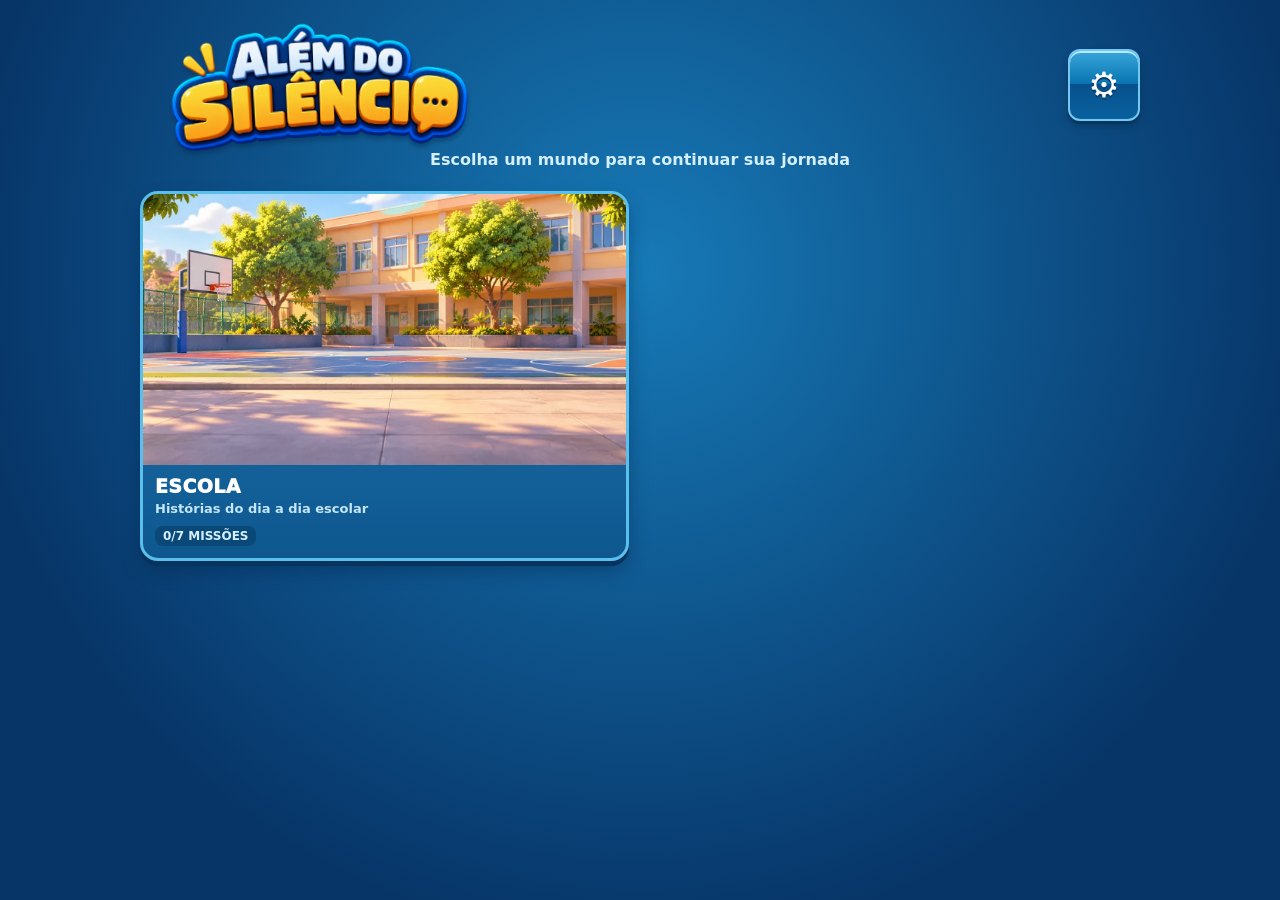
==== commit 29ff845e: "Deploy build from 55f8d853a11ca99ed80132134b0edde174a0fce5" ====
--- a/index.html
+++ b/index.html
@@ -16,6 +16,7 @@
 *{box-sizing:border-box}html,body{margin:0;width:100%;height:100%;overflow:hidden;background:var(--bg);color:var(--ink);font-family:system-ui,-apple-system,BlinkMacSystemFont,"Segoe UI",sans-serif;overscroll-behavior:none}
 button{font:inherit;color:inherit;border:0;cursor:pointer;touch-action:manipulation}button[hidden]{display:none!important}
 #app{height:100dvh;min-height:100%;width:100%;position:relative;overflow:hidden;background:#dff4ff}
+#ui-root{display:contents}
 #loadingScreen{position:fixed;inset:0;z-index:1100;display:flex;align-items:center;justify-content:center;transform:none;padding:24px;background:linear-gradient(160deg,#155f98,#062b50);color:#fff;text-align:center;border-radius:0;box-shadow:none}#loadingScreen[hidden]{display:none!important}#loadingScreen .loading-content{width:min(80vw,380px)}#loadingScreen img{display:block;width:100%;height:auto;filter:drop-shadow(0 6px 5px #001d3d88)}#loadingScreen p{margin:24px 0 0;color:#e4f7ff;font-size:clamp(16px,2vw,20px);font-weight:700}#loadingScreen .loading-track{height:10px;margin:18px auto 0;max-width:260px;overflow:hidden;border:1px solid #83d8ff;border-radius:999px;background:#09385f}#loadingProgress{display:block;width:0;height:100%;background:linear-gradient(90deg,#ffcb35,#fff399);transition:width .2s ease}@media(prefers-reduced-motion:reduce){#loadingProgress{transition:none}}
 #rotateScreen{display:none;position:fixed;inset:0;z-index:1000;align-items:center;justify-content:center;padding:calc(24px + env(safe-area-inset-top,0px)) calc(24px + env(safe-area-inset-right,0px)) calc(24px + env(safe-area-inset-bottom,0px)) calc(24px + env(safe-area-inset-left,0px));background:linear-gradient(160deg,#0b5187,#062b50);color:#fff;text-align:center;overflow:auto}
 #rotateScreen .rotate-content{max-width:340px}#rotateScreen .rotate-icon{width:112px;height:112px;margin:0 auto 24px;display:grid;place-items:center;border:2px solid #86d9ff;border-radius:32px;background:#16699d;box-shadow:0 6px 0 #06375f}#rotateScreen svg{width:76px;height:76px}#rotateScreen h1{margin:0 0 12px;font-size:clamp(24px,7vw,32px);line-height:1.15}#rotateScreen p{margin:0;color:#d9f3ff;font-size:16px;line-height:1.5}#rotateScreen:focus{outline:none}
@@ -392,53 +393,18 @@
 </section>
 <div id="app">
 <div id="game" role="img" aria-label="Ambiente interativo da quadra escolar"></div>
-<div id="topbar"><ads-journey-profile id="hudProfile" compact progress-id="hudJourneyProgress"></ads-journey-profile><div class="top-actions"><ads-count-button id="hudMedals" button-id="medalsBtn" count="0" label="Ver" singular="medalha" plural="medalhas">🏅</ads-count-button><ads-count-button id="hudKnowledge" button-id="knowledgeBtn" count="0" label="Ver" singular="conhecimento" plural="conhecimentos">📖</ads-count-button><button class="iconbtn" id="helpBtn" aria-label="Ajuda e apoio">?</button><button id="learningToggle" type="button" aria-expanded="false">📜 DICAS</button><button class="iconbtn" id="pauseBtn" aria-label="Pausar">Ⅱ</button></div></div>
-<button class="iconbtn" id="homeBtn" type="button" aria-label="Voltar à tela inicial" hidden><svg viewBox="0 0 64 64" aria-hidden="true"><path d="M5 30 32 7l27 23-5 8-5-4v24H16V34l-5 4z" fill="#fff4dc" stroke="#123955" stroke-width="4" stroke-linejoin="round"/><path d="M7 29 32 7l26 22-5 7L32 19 12 36z" fill="#f36a36" stroke="#762b22" stroke-width="3" stroke-linejoin="round"/><path d="M27 57V39h12v18" fill="#7c4a29" stroke="#57311d" stroke-width="2"/></svg></button>
-<div id="objective">Objetivo: atravesse a quadra e chegue até Lucas.</div>
+<div id="ui-root"></div>
+<!-- #topbar, #homeBtn, #objective, #toast, #startScreen e #worldSelectScreen
+     são renderizados pelo React (src/ui/) dentro de #ui-root. -->
 <div id="controls">
  <div id="stickBase" aria-label="Analógico esquerdo: mover"><div id="stick"></div><span class="stick-label">MOVER</span></div>
  <button id="stickRightBase" class="action-btn action-btn-jump" type="button" aria-label="Pular"><svg viewBox="0 0 48 48" class="action-icon" aria-hidden="true"><path d="M24 10 L38 24 H29 V38 H19 V24 H10 Z" fill="currentColor"/></svg><span class="stick-label">PULAR</span></button>
  <div id="lookLabel"></div>
 </div>
-<div id="toast"></div>
 <div id="dialogue" aria-live="polite"><div class="dialog-card" id="dialogueCard"></div></div>
 <div id="playerSpeech" aria-live="polite" aria-label="Fala do jogador"></div><div id="characterSpeech" aria-live="polite" aria-label="Fala do personagem"></div>
 <aside id="learningScroll" aria-label="Dicas e explicações da conversa" aria-live="polite"><div class="learning-scroll-title" tabindex="-1">📜 DICAS E CONTEXTO</div><div id="discoveryRewards" hidden></div><div id="learningScrollContent"></div><div id="learningScrollActions"></div></aside>
 <ads-modal-surface id="modal"><div class="modal-card" id="modalCard"></div></ads-modal-surface>
-<div id="startScreen">
- <main class="journey-screen" aria-labelledby="journeyTitle">
-  <header class="journey-top">
-   <div class="journey-top-left">
-    <button class="journey-settings journey-back" id="journeyBackWorlds" type="button" aria-label="Voltar para a escolha de mundos"><svg viewBox="0 0 64 64" aria-hidden="true"><path d="M42 12 22 32l20 20" fill="none" stroke="#fff" stroke-width="9" stroke-linecap="round" stroke-linejoin="round"/></svg><span>MUNDOS</span></button>
-    <ads-journey-profile id="journeyProfile" progress-id="journeyProgress" announce></ads-journey-profile>
-   </div>
-   <h1 class="journey-title ui-logo-float" id="journeyTitle"><img class="ui-logo" src="assets/style3d/logo-jornada.png" alt="Além do Silêncio"><span class="journey-world-name" id="journeyWorldName"></span></h1>
-   <button class="journey-settings" id="journeySettings" aria-label="Configurações e ajuda">⚙</button>
-  </header>
-  <div class="journey-layout">
-   <ads-journey-panel variant="mission" heading-id="missionTitle"><ads-panel-heading><span class="panel-icon" aria-hidden="true"><svg viewBox="0 0 64 64" aria-hidden="true"><path d="M12 12h40v46H12z" fill="#eaf5f7" stroke="#123f66" stroke-width="5" stroke-linejoin="round"/><path d="M22 8h20v9H22z" fill="#ffc53b" stroke="#8f5916" stroke-width="3"/><path d="m21 34 7 7 15-17" fill="none" stroke="#1ba8d4" stroke-width="6" stroke-linecap="round" stroke-linejoin="round"/></svg></span><h2 id="missionTitle">MISSÃO</h2></ads-panel-heading><div class="mission-body"><strong id="journeyMissionName"></strong><p id="journeyMissionObjective"></p><div class="journey-totals"><span id="journeyMedals">0 medalhas</span><span id="journeyKnowledge">0 conhecimentos</span></div></div></ads-journey-panel>
-   <section class="journey-center" aria-label="Fase atual"><div class="journey-scene" id="journeyScene"><img id="journeyCharacter" src="assets/style3d/portrait-lucas.png" alt=""><div class="scene-label" id="journeySceneName">QUADRA</div></div><div class="journey-actions"><ads-action-button variant="primary" button-id="startBtn">COMEÇAR</ads-action-button><ads-action-button variant="primary" button-id="continueBtn" initially-hidden>CONTINUAR</ads-action-button><ads-action-button variant="secondary" button-id="installBtn" initially-hidden>INSTALAR NO CELULAR</ads-action-button></div></section>
-   <ads-journey-window id="journeyWindow"><ads-journey-panel variant="track" heading-id="journeyTrackTitle"><ads-panel-heading><span class="panel-icon map-icon" aria-hidden="true"><svg viewBox="0 0 100 100" aria-hidden="true"><defs><linearGradient id="mapBorder" x2="0" y2="1"><stop stop-color="#ebfaff"/><stop offset="1" stop-color="#65a5cb"/></linearGradient><linearGradient id="pinRed" x2=".3" y2="1"><stop stop-color="#ff8d76"/><stop offset="1" stop-color="#df4037"/></linearGradient></defs><path d="M7 43 29 29 64 37 88 25 96 66 69 82 35 74 13 85z" fill="#113d67" stroke="#082745" stroke-width="7" stroke-linejoin="round"/><path d="M10 39 30 27 64 35 86 24 92 62 67 77 34 69 14 80z" fill="url(#mapBorder)" stroke="#27628b" stroke-width="3" stroke-linejoin="round"/><path d="M17 44 31 35 63 42 80 33 84 59 66 69 35 62 19 70z" fill="#a5d35e"/><path d="m31 35 32 7 3 27-31-7z" fill="#d6e9a1"/><path d="M61 4c-13 0-22 10-22 22 0 13 22 32 22 32s22-19 22-32C83 14 74 4 61 4z" fill="url(#pinRed)" stroke="#ad392e" stroke-width="4"/><circle cx="61" cy="25" r="7" fill="#ffe6b7" stroke="#e35d4c" stroke-width="2"/></svg></span><h2 id="journeyTrackTitle">SUA JORNADA</h2></ads-panel-heading><button class="journey-arrow" id="journeyUp" data-journey-previous type="button" aria-label="Mostrar mapas anteriores">▲</button><ol class="journey-stops" aria-label="Mapas, em ordem"></ol><button class="journey-arrow" id="journeyDown" data-journey-next type="button" aria-label="Mostrar próximos mapas">▼</button></ads-journey-panel></ads-journey-window>
-  </div>
-  <section id="journeyCollection" class="journey-collection" aria-live="polite" hidden></section>
-  <nav class="journey-bottom" aria-label="Menu principal">
-   <button class="journey-nav active" id="journeyHome" type="button" aria-current="page"><span aria-hidden="true"><svg viewBox="0 0 64 64" aria-hidden="true"><path d="M5 30 32 7l27 23-5 8-5-4v24H16V34l-5 4z" fill="#fff4dc" stroke="#123955" stroke-width="4" stroke-linejoin="round"/><path d="M7 29 32 7l26 22-5 7L32 19 12 36z" fill="#f36a36" stroke="#762b22" stroke-width="3" stroke-linejoin="round"/><path d="M27 57V39h12v18" fill="#7c4a29" stroke="#57311d" stroke-width="2"/></svg></span> JORNADA</button>
-   <button class="journey-nav" id="journeyJournal" type="button"><span aria-hidden="true"><svg viewBox="0 0 64 64" aria-hidden="true"><path d="M15 6h35v52H15a6 6 0 0 1-6-6V12a6 6 0 0 1 6-6z" fill="#9a532b" stroke="#173c53" stroke-width="4"/><path d="M20 8h30v48H20z" fill="#d78742" stroke="#713617" stroke-width="3"/><path d="M25 14h20v28H25z" fill="#ffe9c8" stroke="#a9693b" stroke-width="2"/><path d="M28 20h14M28 25h14" stroke="#b58964" stroke-width="2"/><path d="M9 17h9M9 29h9M9 41h9M9 52h9" stroke="#fff2ce" stroke-width="4" stroke-linecap="round"/></svg></span> DIÁRIO</button>
-   <button class="journey-nav" id="journeyLearnings" type="button"><span aria-hidden="true"><svg viewBox="0 0 64 64" aria-hidden="true"><path d="M7 14c9-4 18-3 25 3v39c-7-6-16-7-25-3z" fill="#fff0b5" stroke="#173c53" stroke-width="4" stroke-linejoin="round"/><path d="M57 14c-9-4-18-3-25 3v39c7-6 16-7 25-3z" fill="#d9f2ff" stroke="#173c53" stroke-width="4" stroke-linejoin="round"/><path d="M14 23c5-1 9 0 13 3M14 31c5-1 9 0 13 3M50 23c-5-1-9 0-13 3M50 31c-5-1-9 0-13 3" fill="none" stroke="#54a3c7" stroke-width="3" stroke-linecap="round"/></svg></span> APRENDIZADOS</button>
-   <button class="journey-nav" id="journeyAchievements" type="button"><span aria-hidden="true"><svg viewBox="0 0 64 64" aria-hidden="true"><path d="M15 13H6v7c0 10 7 15 15 15M49 13h9v7c0 10-7 15-15 15" fill="none" stroke="#694b16" stroke-width="7"/><path d="M15 12H7v8c0 7 5 11 11 11M49 12h8v8c0 7-5 11-11 11" fill="none" stroke="#ffcc39" stroke-width="4"/><path d="M15 7h34l-3 19c-1 9-7 14-14 14s-13-5-14-14z" fill="#ffc82d" stroke="#734711" stroke-width="4"/><path d="M22 10h9l-3 20c-4-3-6-9-6-20" fill="#ffe984"/><path d="M28 39h8v9h8v7H20v-7h8z" fill="#e6a818" stroke="#734711" stroke-width="3"/></svg></span> CONQUISTAS</button>
-  </nav>
- </main>
- </div>
- <div id="worldSelectScreen">
-  <main class="world-select-screen" aria-labelledby="worldSelectTitle">
-   <header class="world-select-top">
-    <h1 class="journey-title ui-logo-float" id="worldSelectTitle"><img class="ui-logo" src="assets/style3d/logo-jornada.png" alt="Além do Silêncio"></h1>
-    <button class="journey-settings" id="worldSelectSettings" aria-label="Configurações e ajuda">⚙</button>
-   </header>
-   <p class="world-select-subtitle">Escolha um mundo para continuar sua jornada</p>
-   <div class="world-grid" id="worldGrid"></div>
-  </main>
- </div>
 </div>
 <script>
 {const query=matchMedia('(orientation: portrait) and (max-width: 767px)'),app=document.getElementById('app'),loading=document.getElementById('loadingScreen');function updateOrientation(){document.documentElement.classList.toggle('forced-landscape',query.matches);app.inert=!loading.hidden}query.addEventListener('change',updateOrientation);document.addEventListener('game-ready',updateOrientation);updateOrientation()}
